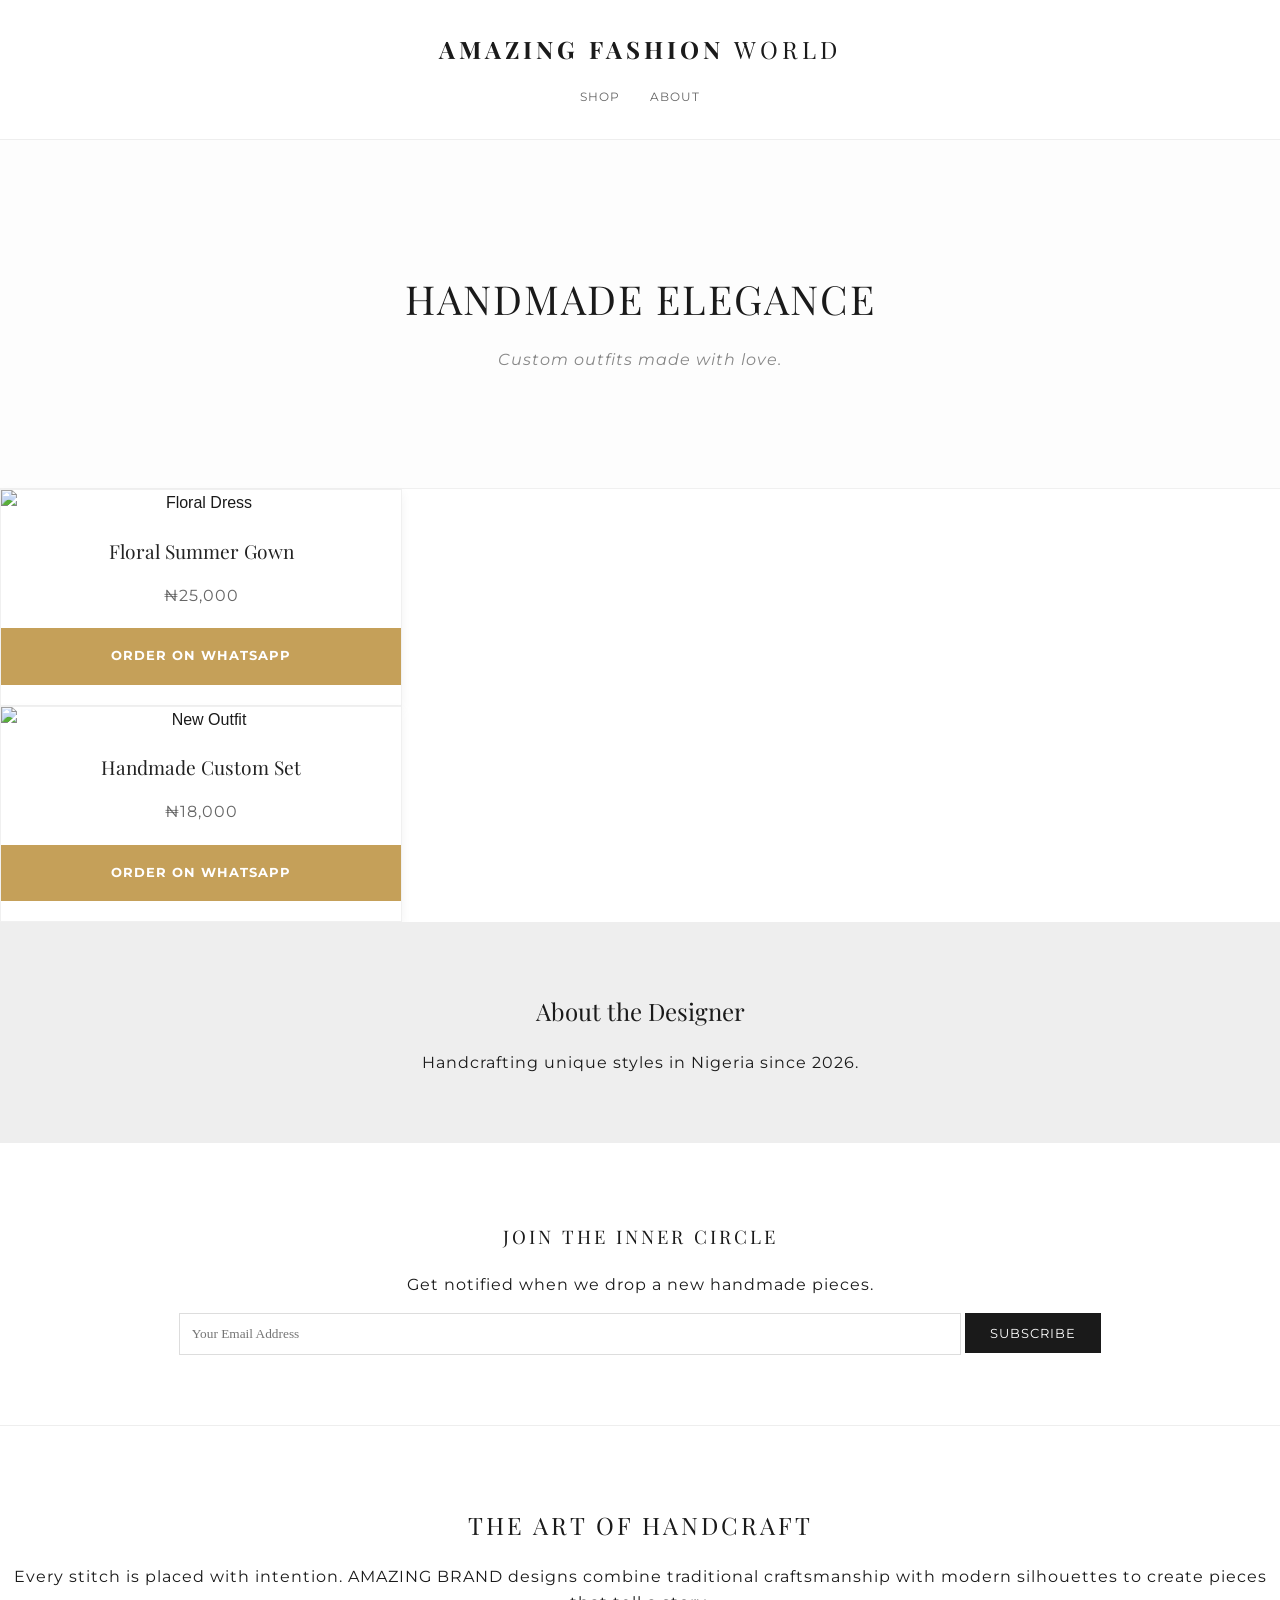
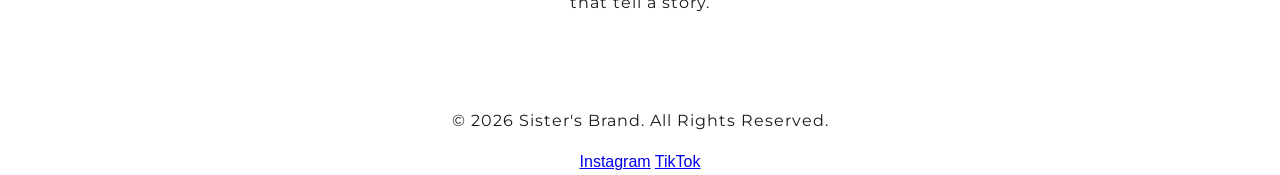
==== index.html @ ae1f91e0 "Add files via upload" ====
<!DOCTYPE html>
<html lang="en">
<head>
    <meta charset="UTF-8">
    <meta name="viewport" content="width=device-width, initial-scale=1.0">
    <title>Handmade Fashion Boutique</title>
    
    <link href="https://fonts.googleapis.com/css2?family=Playfair+Display:ital,wght@0,400;0,700;1,400&family=Montserrat:wght@300;400;600&display=swap" rel="stylesheet">

    <link rel="stylesheet" href="style.css">
</head>
<body>

    <nav>
      <div class="logo">AMAZING FASHION <span style="font-weight:300;">WORLD</span></div>
        <ul>
            <li><a href="#shop">Shop</a></li>
            <li><a href="#about">About</a></li>
        </ul>
    </nav>

    <header class="hero">
        <h1>Handmade Elegance</h1>
        <p>Custom outfits made with love.</p>
    </header>

  <section id="shop" class="products">
    <div class="grid">
        <div class="item">
            <img src="images/outfit1.jpg" alt="Floral Dress">
            <h3>Floral Summer Gown</h3>
            <p>₦25,000</p>
           <a href="https://wa.me/2347048278105?text=Hello!%20I%20am%20interested%20in%20ordering%20the%20Floral%20Summer%20Gown." class="buy-btn">Order on WhatsApp</a>
        </div>

        <div class="item">
            <img src="images/outfit2.jpg" alt="New Outfit">
            <h3>Handmade Custom Set</h3>
            <p>₦18,000</p>
           <a href="https://wa.me/2347048278105?text=Hello!%20I%20am%20interested%20in%20ordering%20the%20Handmade%20Custom%20Set." class="buy-btn">Order on WhatsApp</a>
        </div>
    </div>
</section>
<section id="about" style="padding: 50px 20px; background: #eee;">
    <h2>About the Designer</h2>
    <p>Handcrafting unique styles in Nigeria since 2026.</p>
</section>

<section id="contact" class="newsletter">
    <h3>Join the Inner Circle</h3>
    <p>Get notified when we drop a new handmade pieces.</p>
    <form>
        <input type="email" placeholder="Your Email Address" class="email-input">
        <button type="submit" class="dark-btn">Subscribe</button>
    </form>
</section>

<section id="about" class="about-section">
    <div class="about-content">
        <h2>The Art of Handcraft</h2>
        <p>Every stitch is placed with intention. AMAZING BRAND designs combine traditional craftsmanship with modern silhouettes to create pieces that tell a story.</p>
    </div>
</section>


</body>
</html>

<footer>
    <p>&copy; 2026 Sister's Brand. All Rights Reserved.</p>
    <div class="socials">
        <a href="#">Instagram</a>
        <a href="#">TikTok</a>
    </div>
</footer>
---- style.css ----
:root {
    --main-bg: #ffffff;
    --accent-gold: #C5A059;
    --text-dark: #1a1a1a;
    --border-light: #eeeeee;
    
    /* Font Variables */
    --font-header: 'Playfair Display', serif; /* Elegant & Fashionable */
    --font-body: 'Montserrat', sans-serif;    /* Clean & Modern */
}

body {
    background-color: var(--main-bg);
    color: var(--text-dark);
    font-family: var(--font-body); /* Default font for the whole site */
    margin: 0;
    line-height: 1.6;
}

body {
    background-color: var(--main-bg);
    color: var(--text-dark);
    font-family: 'serif'; /* Serif fonts look more "luxury" for fashion */
    margin: 0;
    -webkit-font-smoothing: antialiased;
}

body {
    margin: 0;
    font-family: sans-serif;
    text-align: center;
}

nav {
    display: flex;
    flex-direction: column;
    align-items: center;
    padding: 30px 0;
    border-bottom: 1px solid var(--border-light);
    letter-spacing: 2px;
}

.logo {
    font-size: 1.5rem;
    font-weight: 300; /* Thin font looks more expensive */
    text-transform: uppercase;
    margin-bottom: 15px;
    color: var(--text-dark);
}

nav ul li a {
    text-decoration: none;
    color: #666; /* Muted grey for links */
    font-size: 0.75rem;
    text-transform: uppercase;
    transition: 0.3s;
}
nav ul {
    list-style: none; /* Removes the dots */
    padding: 0;
    margin: 0;
    display: flex;
    justify-content: center;
    gap: 30px;
}


nav ul li a:hover {
    color: var(--accent-gold); /* Turns gold when you hover/tap */
}


.hero {
    padding: 100px 20px;
    background-color: #fdfdfd; /* A slightly different white than the body */
    border-bottom: 1px solid #f0f0f0;
}


.hero h1 {
    font-size: 2.2rem;
    font-weight: 300;
    margin-bottom: 10px;
    text-transform: uppercase;
    letter-spacing: 5px;
}

.hero p {
    font-style: italic;
    color: #888;
}

./* Better Grid & Product Cards */
.grid {
    display: flex;
    flex-direction: column; /* Stacks items on top of each other for easy mobile scrolling */
    align-items: center;
    padding: 20px;
    gap: 40px; /* Adds a nice gap between the two outfits */
}

.item {
    background: #fff;
    width: 90%; /* Makes the card fill most of the screen width */
    max-width: 400px;
    border: 1px solid #f0f0f0;
    padding-bottom: 20px;
    box-shadow: 0 4px 10px rgba(0,0,0,0.05); /* Adds a subtle shadow to make it pop */
}

.item img {
    width: 100%;
    height: auto;
    display: block;
}

.item h3 {
    font-size: 1.2rem;
    margin: 20px 0 5px;
    color: #222;
}

.item p {
    font-size: 1rem;
    color: #666;
    margin-bottom: 20px;
}

.buy-btn {
    display: block;
    background-color: var(--accent-gold);
    color: white;
    text-align: center;
    padding: 18px;
    text-decoration: none;
    font-size: 0.8rem;
    font-weight: bold;
    text-transform: uppercase;
    letter-spacing: 2px;
    border: none;
    transition: background 0.4s ease;
}

.buy-btn:hover {
    background-color: #b38f4d; /* Slightly darker gold on tap */
}

/* Bottom Sections Styling */
.about-section, .newsletter {
    padding: 60px 10px; /* Adds space above and below the text */
    text-align: center;
    border-top: 1px solid var(--border-light);
}

.newsletter h3, .about-section h2 {
    text-transform: uppercase;
    letter-spacing: 3px;
    font-weight: 300;
    margin-bottom: 20px;
}

.email-input {
    padding: 12px;
    border: 1px solid #ddd;
    width: 60%;
    margin-bottom: 10px;
    font-family: serif;
}

.dark-btn {
    background: #1a1a1a;
    color: white;
    padding: 12px 25px;
    border: none;
    text-transform: uppercase;
    letter-spacing: 1px;
}

/* Apply the elegant font to Brand Name and Main Titles */
.logo, h1, h2, h3 {
    font-family: var(--font-header);
    font-weight: 400;
}

.logo {
    letter-spacing: 4px;
    font-weight: 700;
}

.hero h1 {
    font-size: 2.5rem;
    letter-spacing: 2px;
}

/* Keep the buttons and links clean with the Sans-Serif font */
nav ul li a, .buy-btn, .dark-btn, p {
    font-family: var(--font-body);
    letter-spacing: 1px;
}
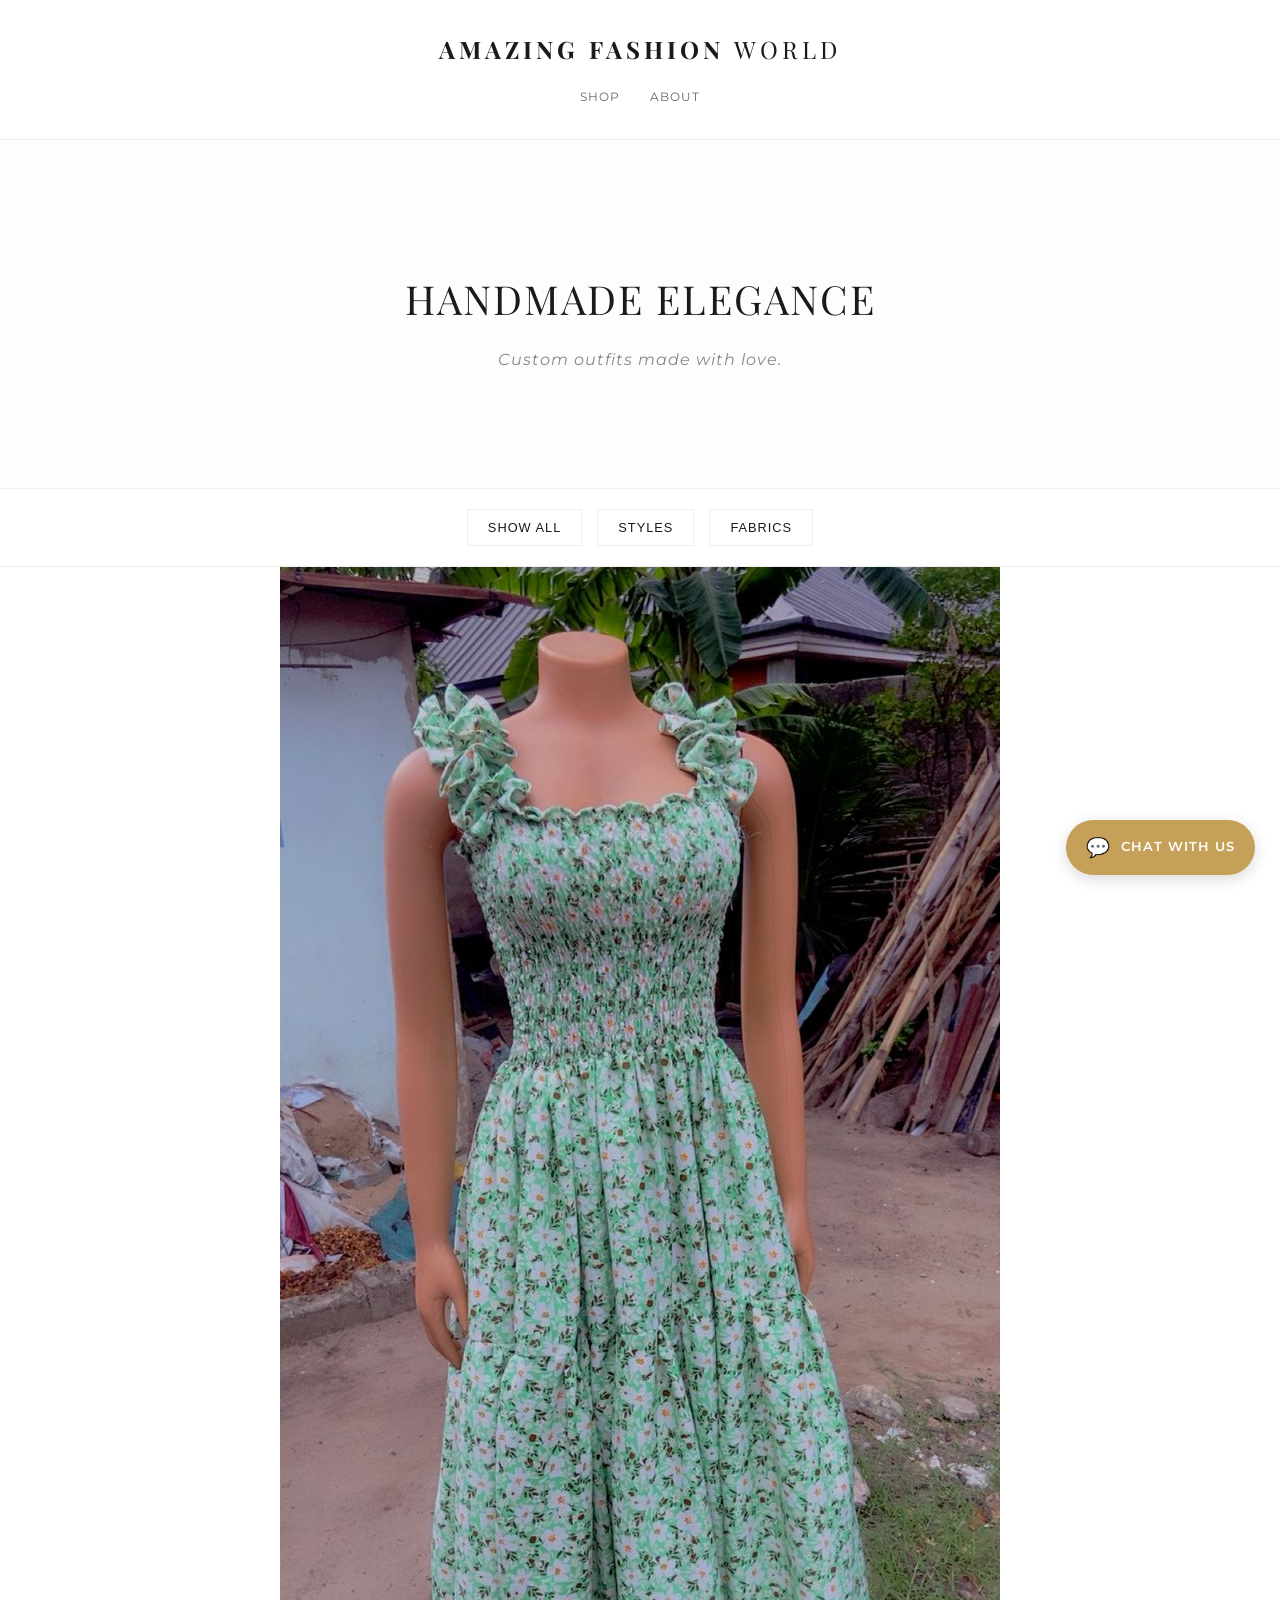
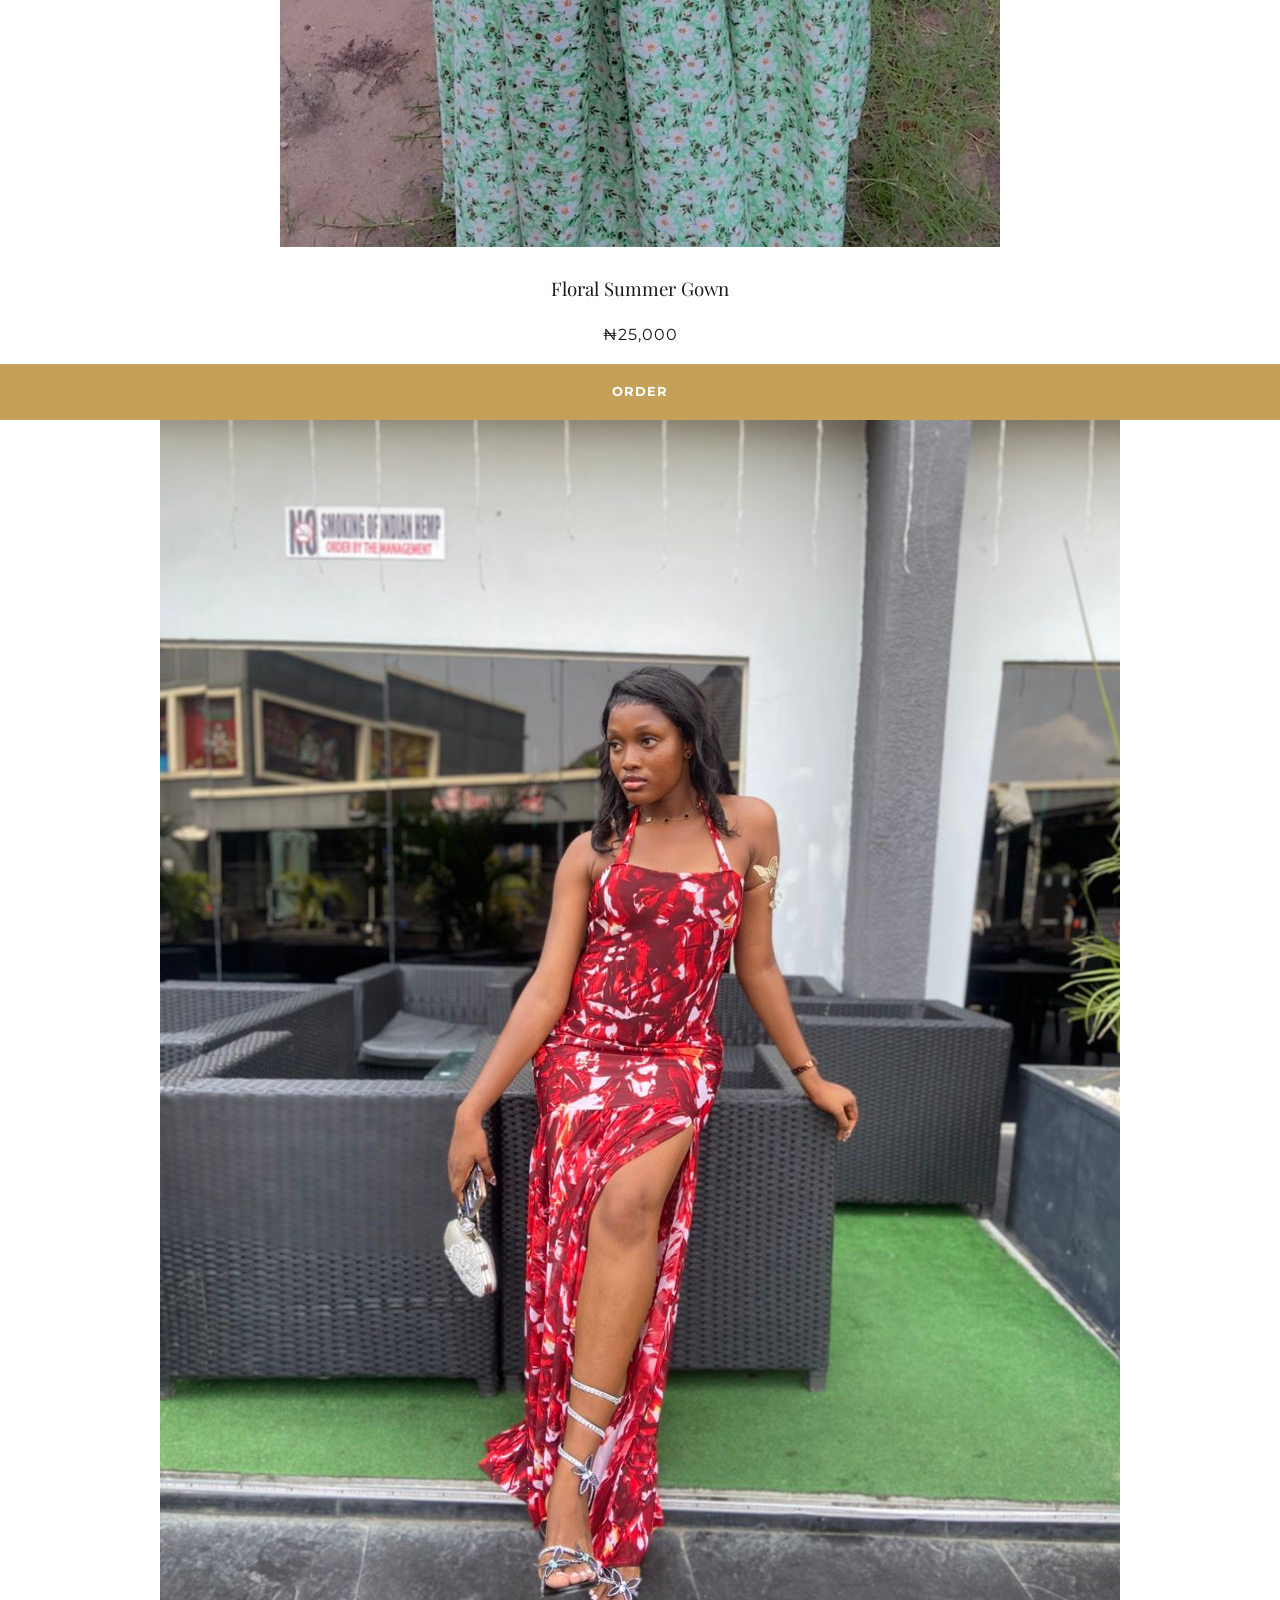
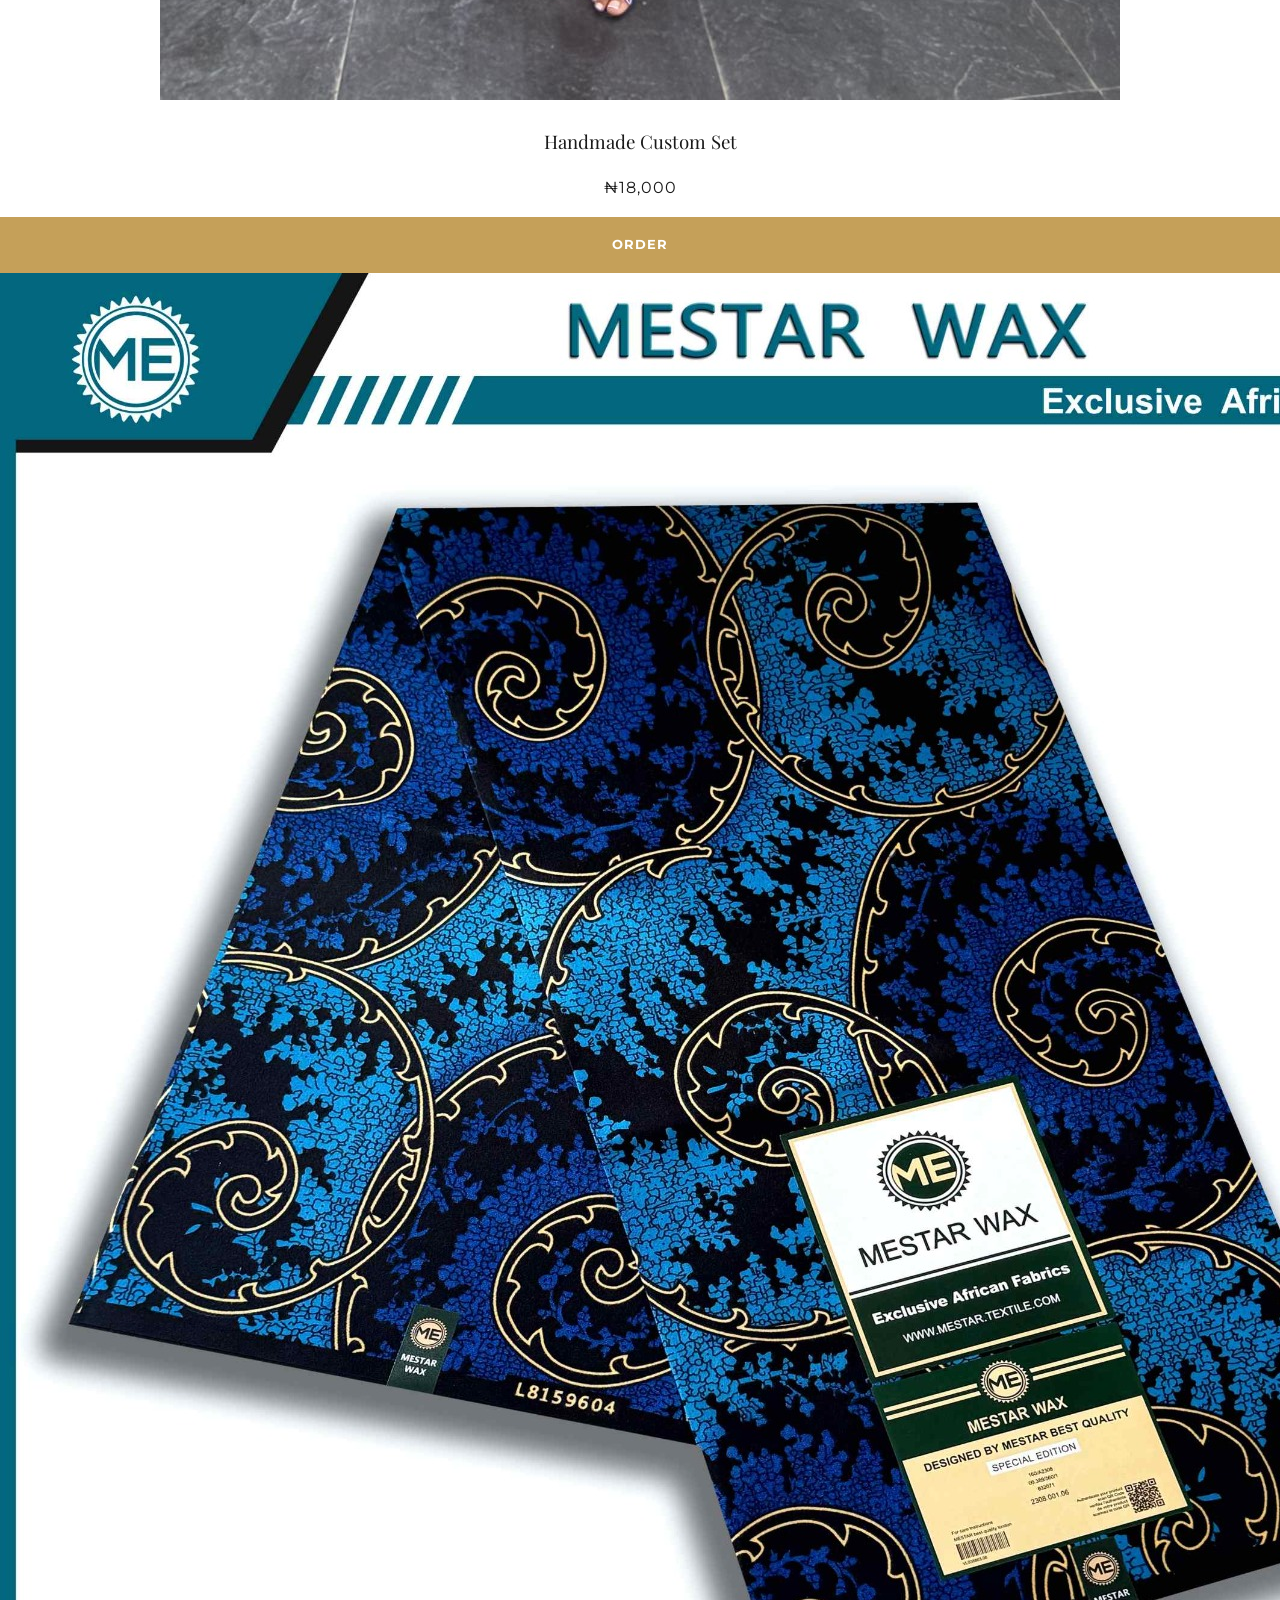
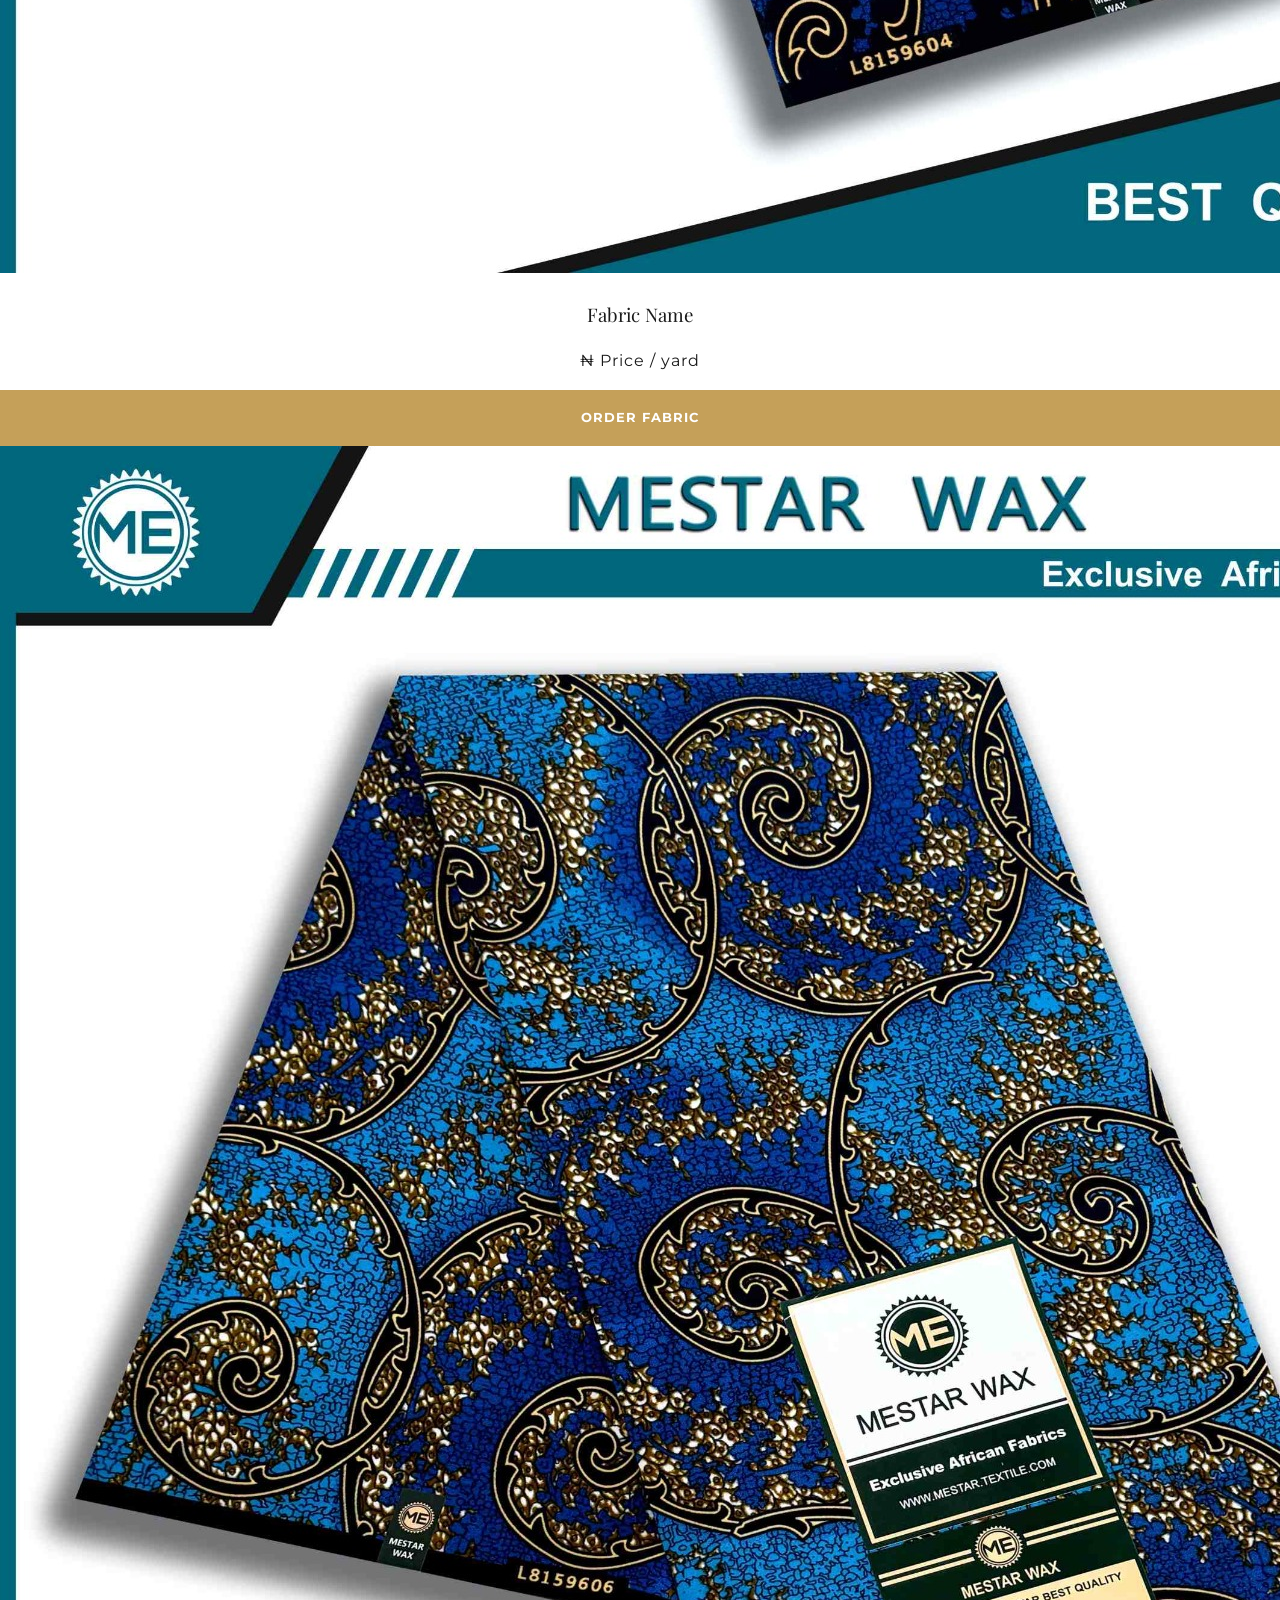
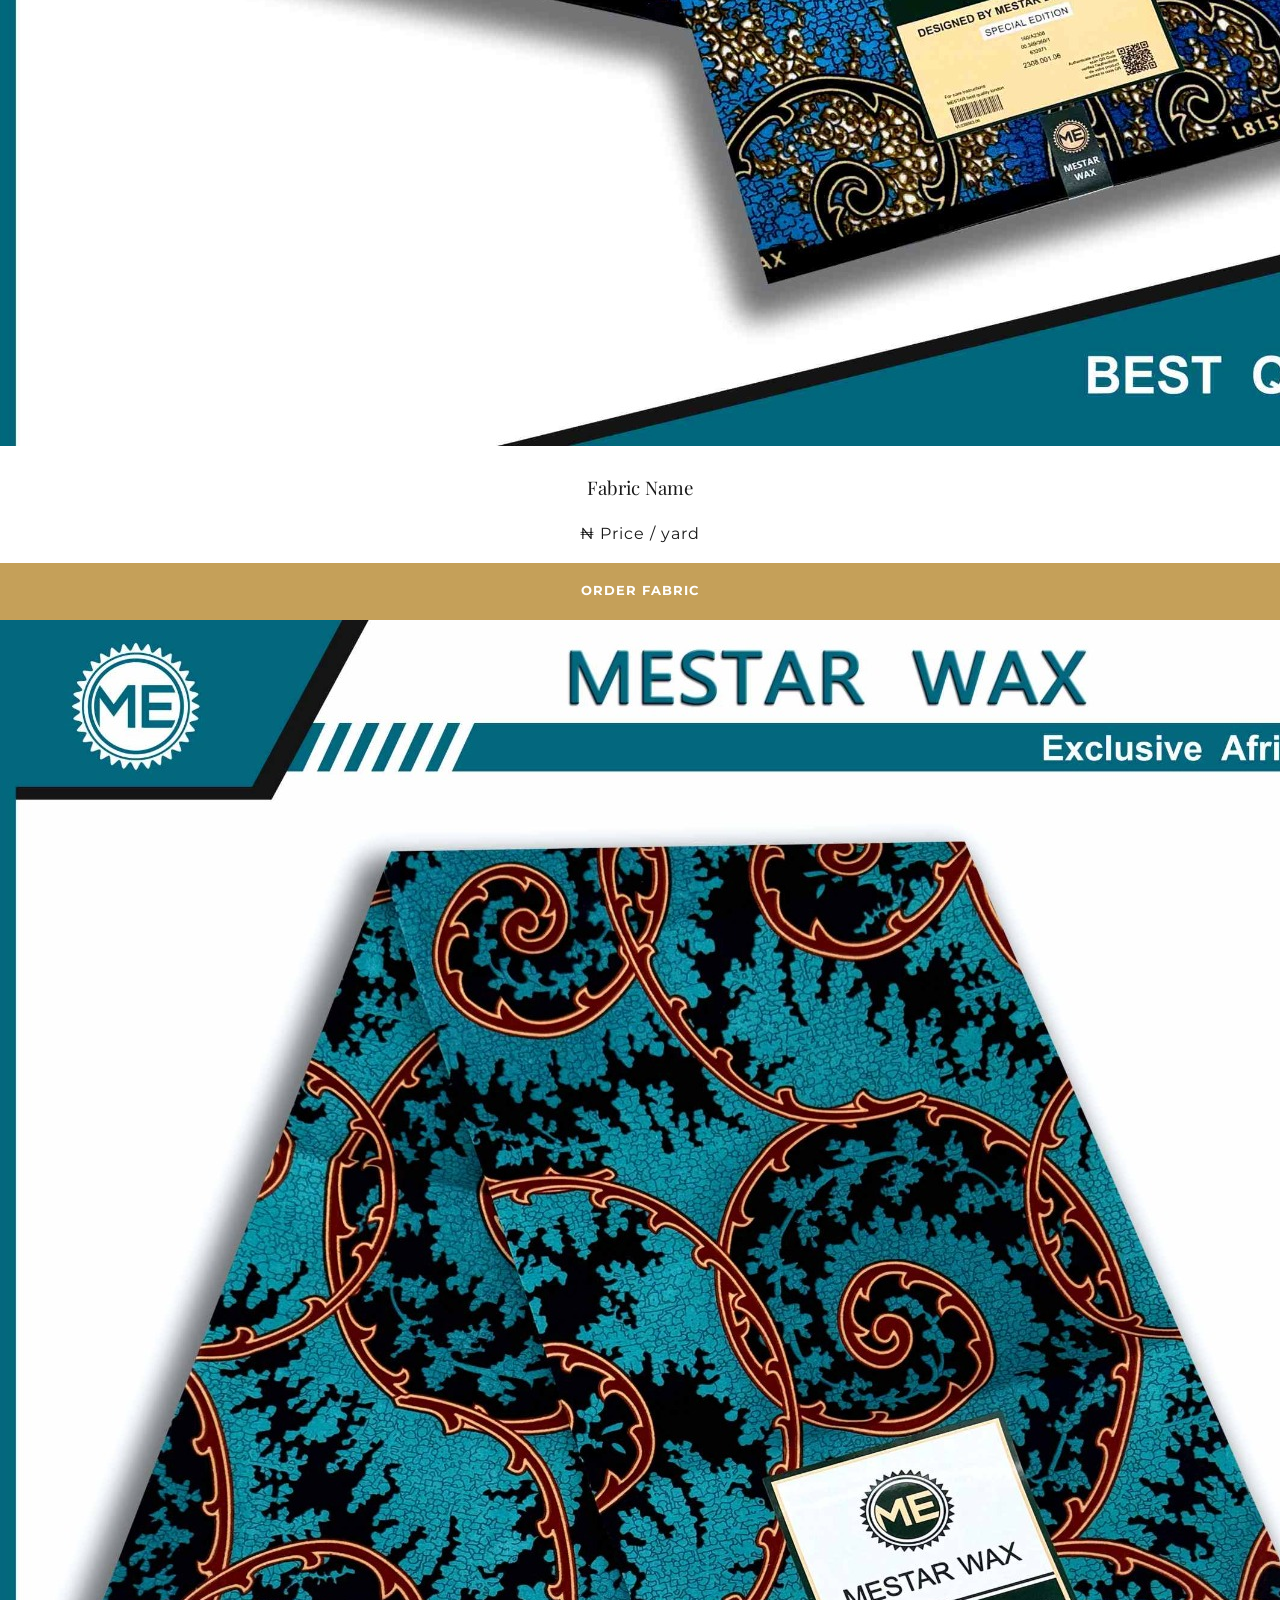
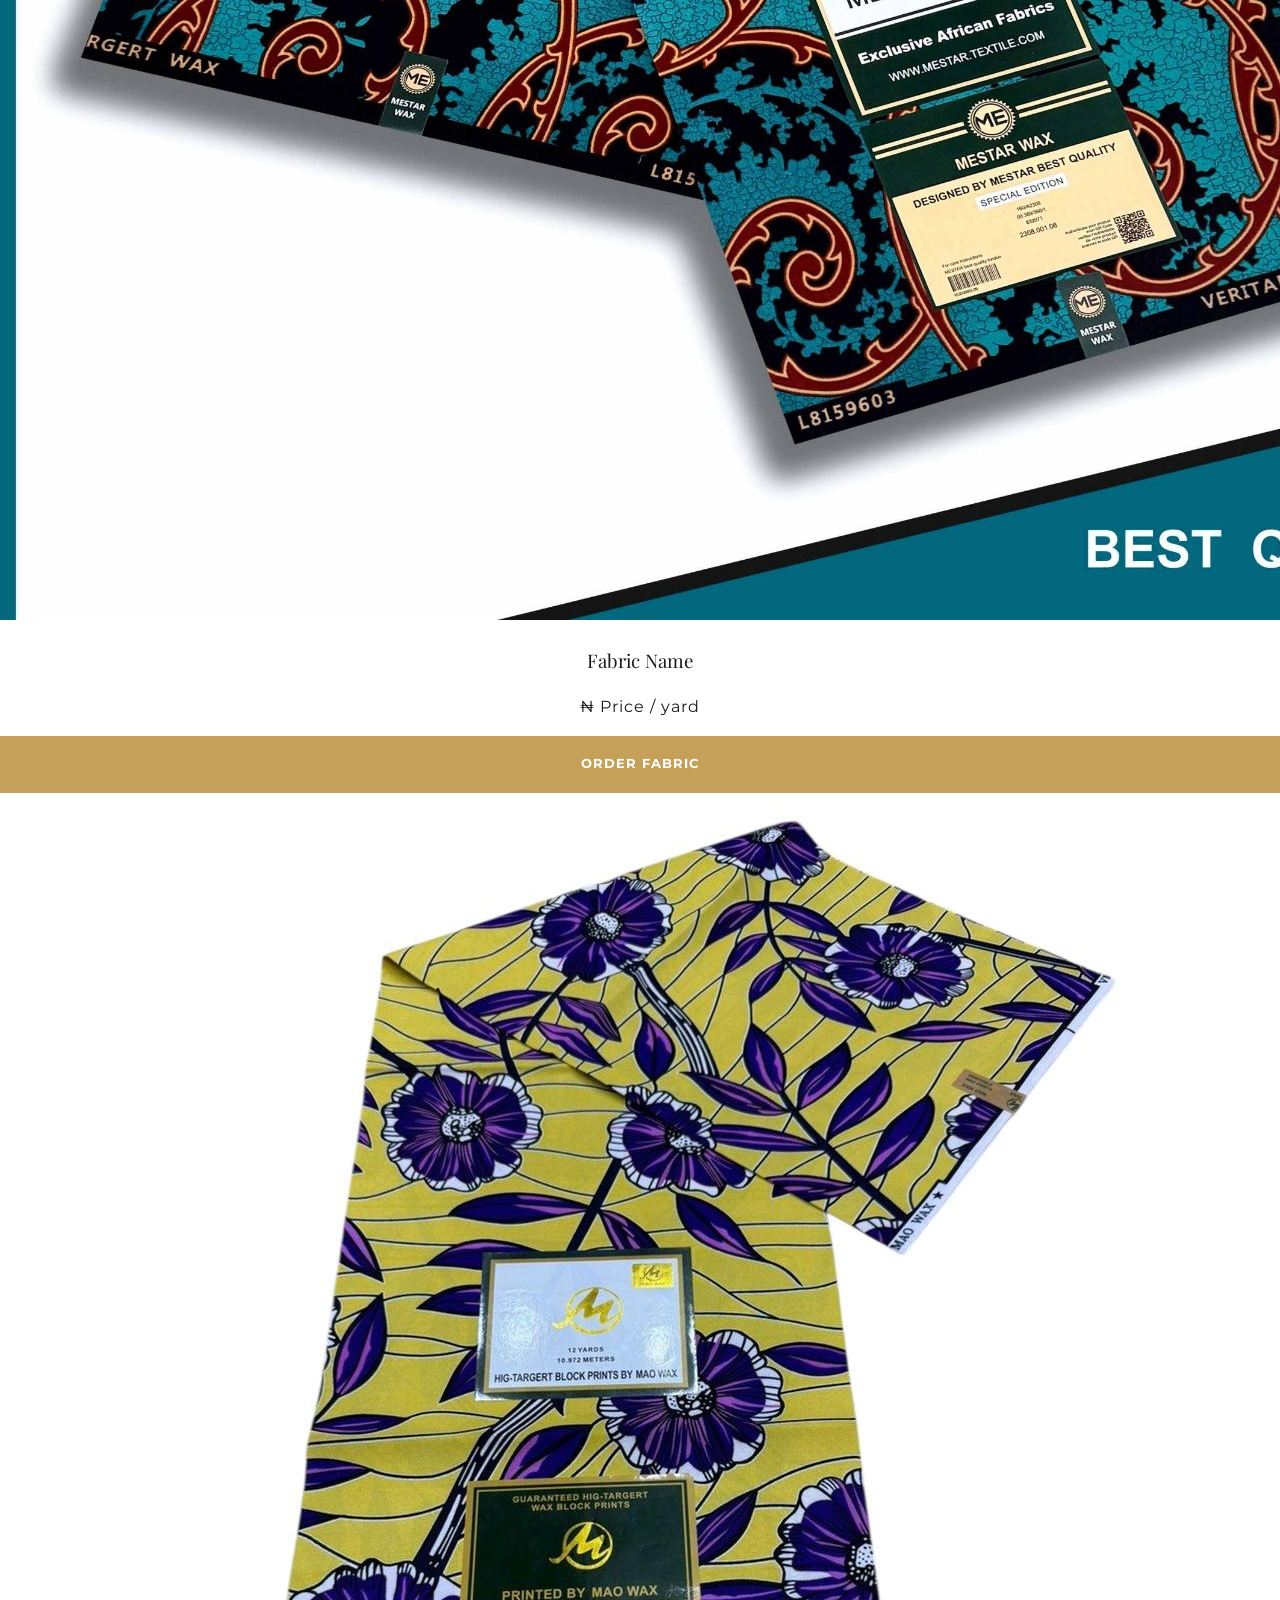
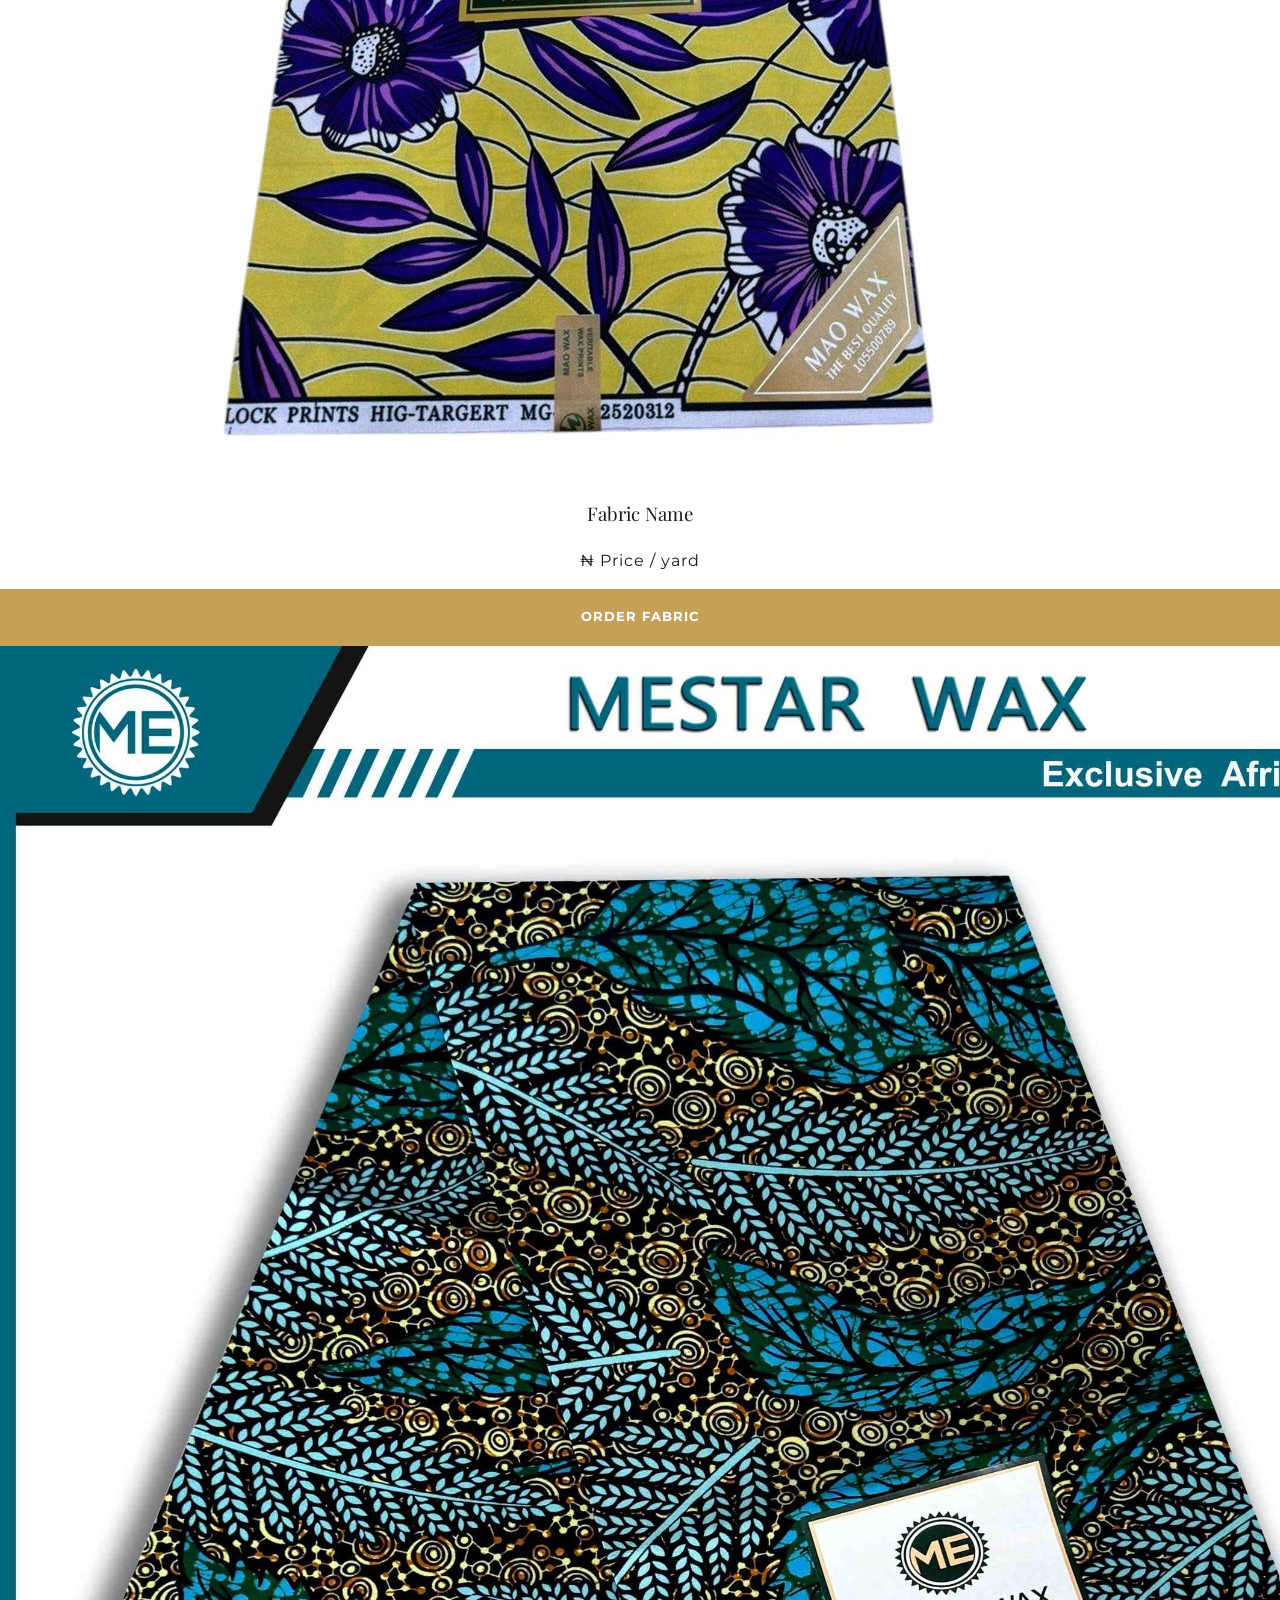
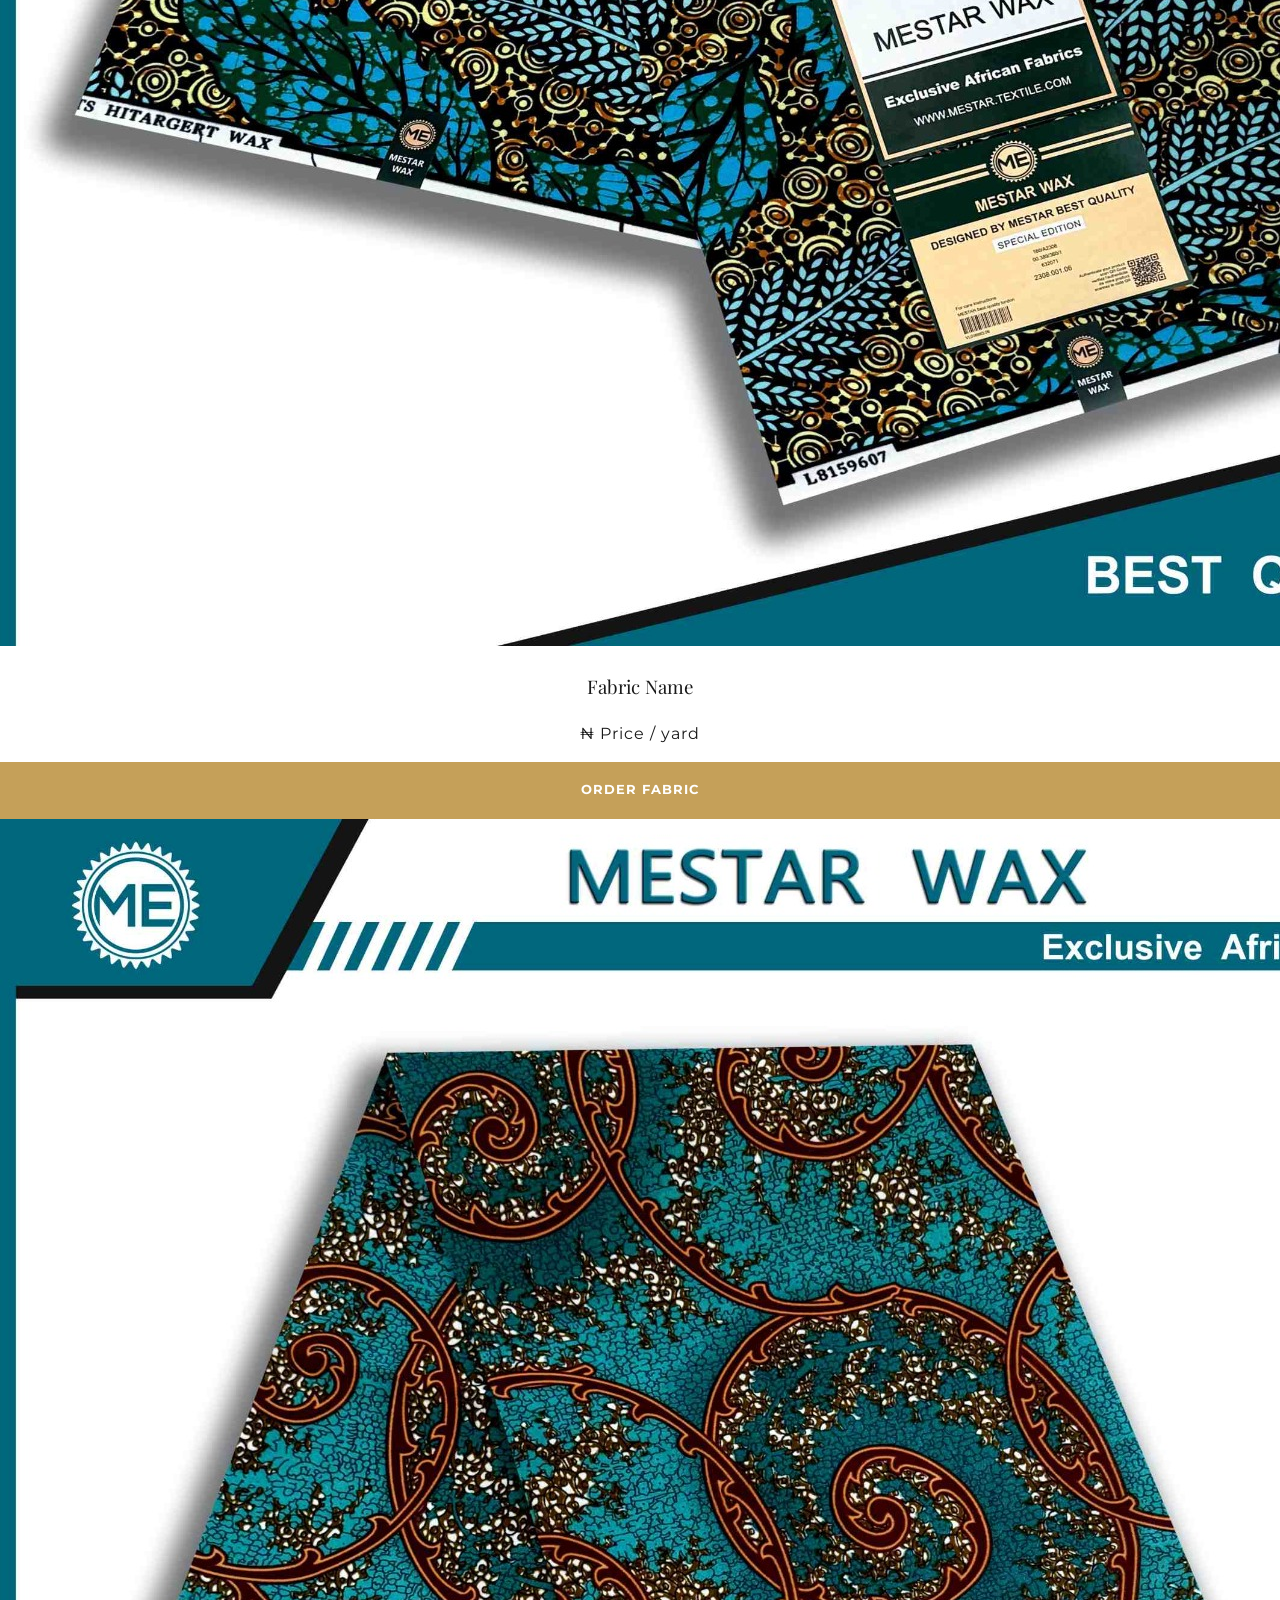
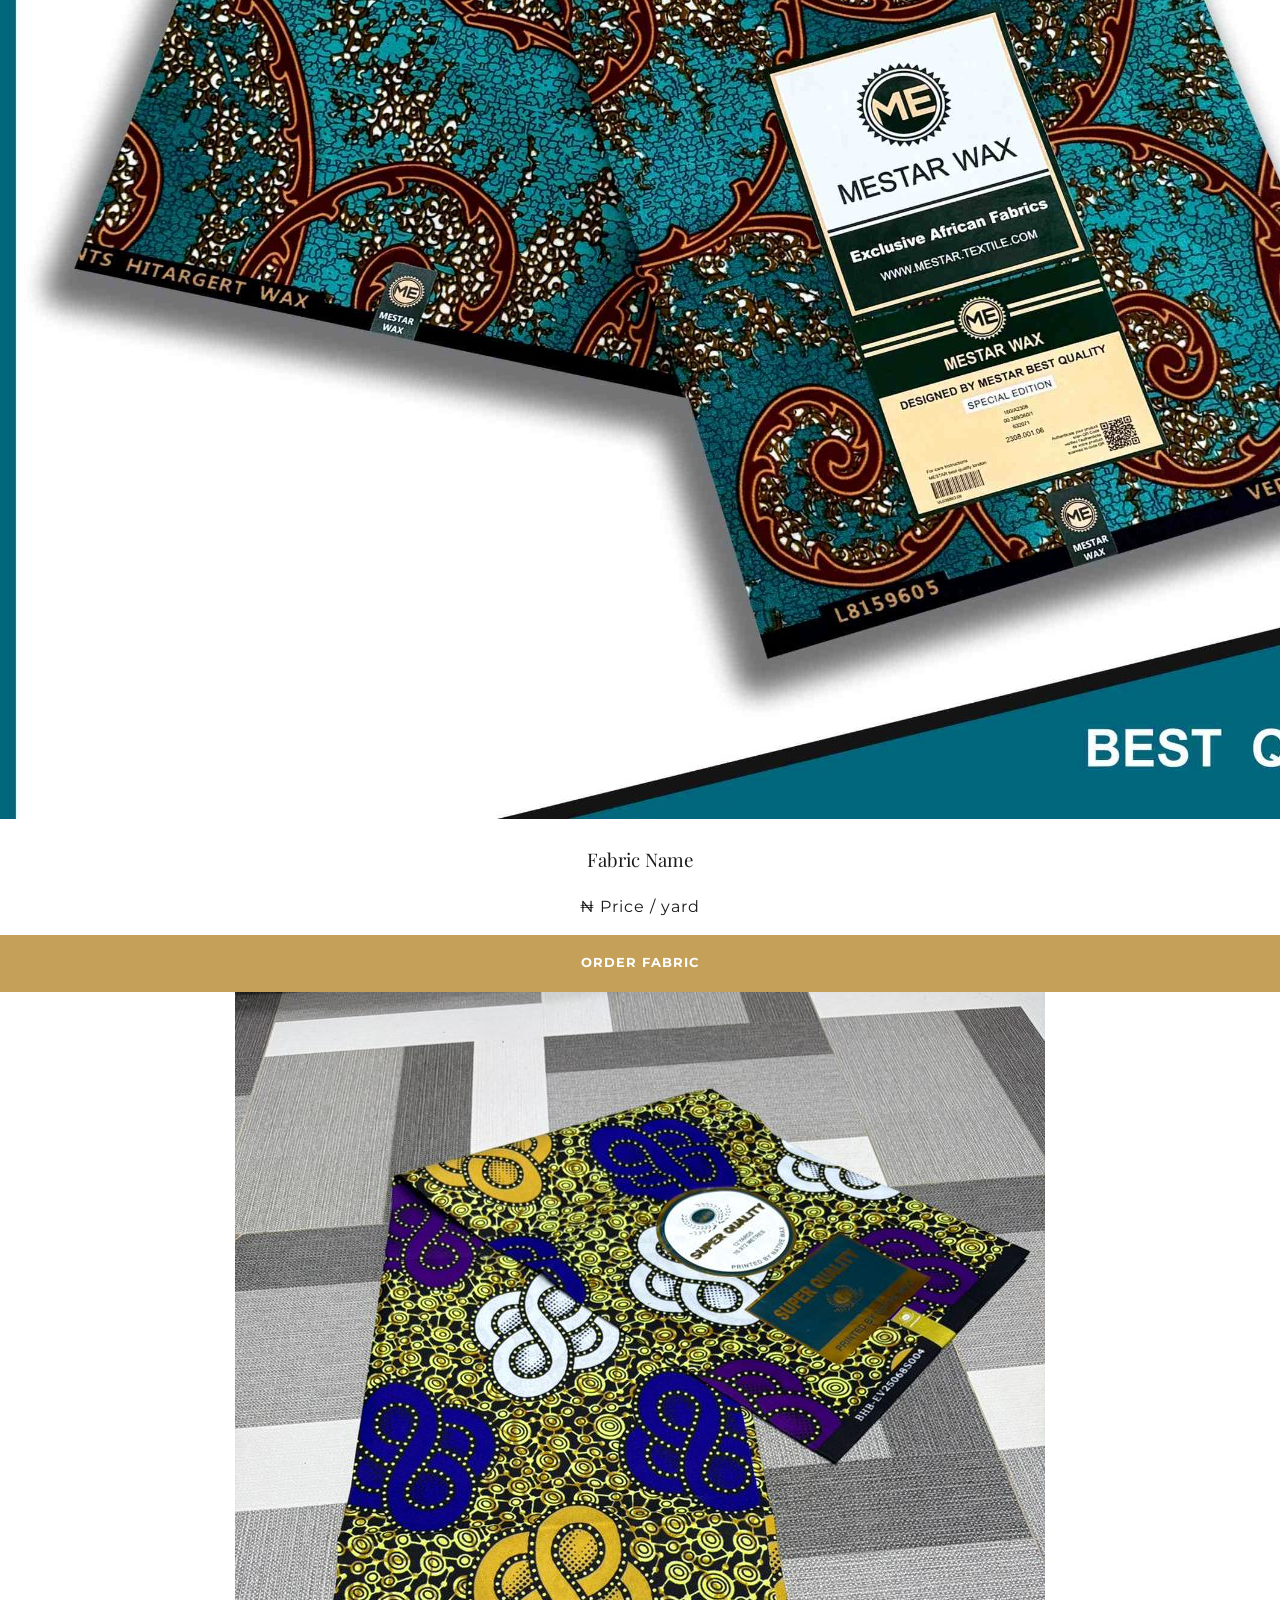
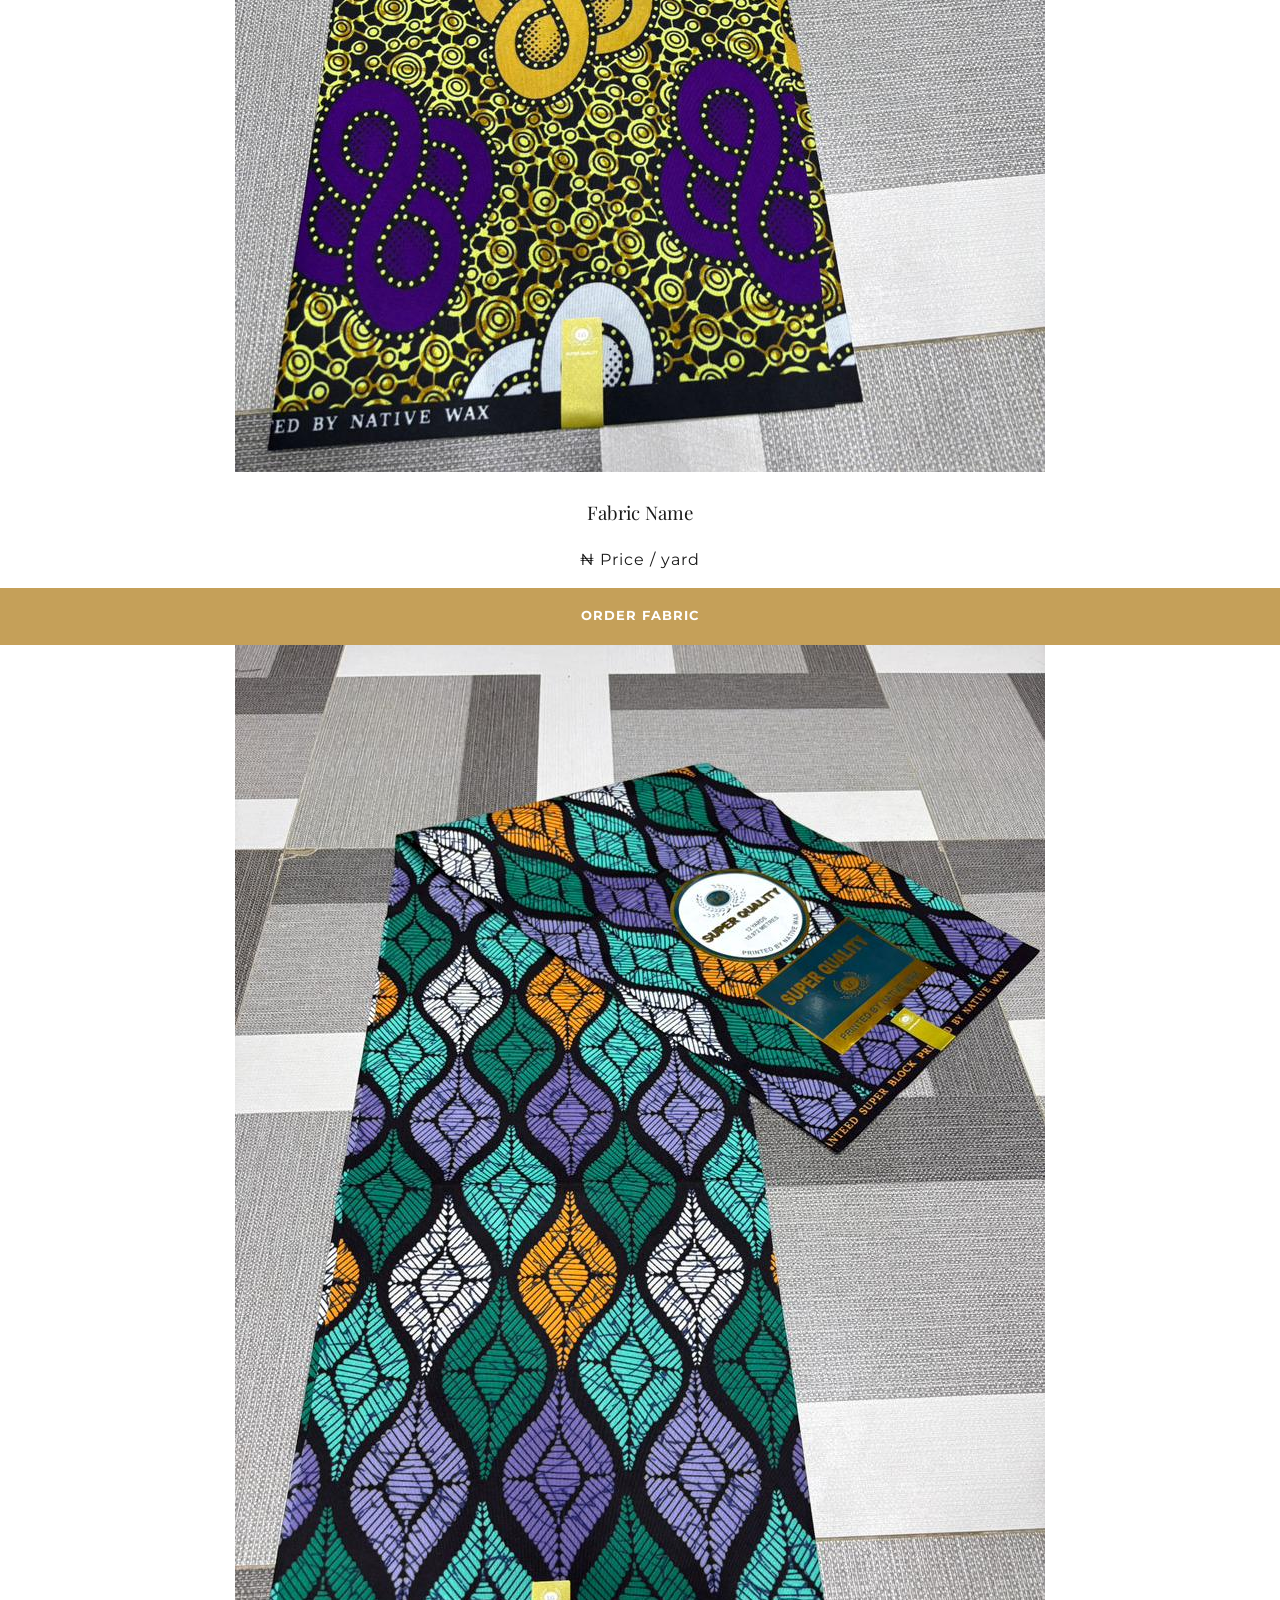
==== commit 3058fb54: "Add files via upload" ====
--- a/index.html
+++ b/index.html
@@ -24,22 +24,116 @@
         <p>Custom outfits made with love.</p>
     </header>
 
-  <section id="shop" class="products">
-    <div class="grid">
-        <div class="item">
-            <img src="images/outfit1.jpg" alt="Floral Dress">
-            <h3>Floral Summer Gown</h3>
-            <p>₦25,000</p>
-           <a href="https://wa.me/2347048278105?text=Hello!%20I%20am%20interested%20in%20ordering%20the%20Floral%20Summer%20Gown." class="buy-btn">Order on WhatsApp</a>
+<div class="category-filter">
+    <button class="filter-btn active" onclick="filterSelection('all')">Show All</button>
+    <button class="filter-btn" onclick="filterSelection('styles')">Styles</button>
+    <button class="filter-btn" onclick="filterSelection('fabrics')">Fabrics</button>
+</div>
+
+<div class="grid">
+    <div class="product-card filter-item styles">
+        <img src="images/outfit1.jpg" alt="Gown">
+        <h3>Floral Summer Gown</h3>
+        <p>₦25,000</p>
+        <a href="https://wa.me/2347048278105?text=I%20want%20the%20Gown" class="buy-btn">Order</a>
+    </div>
+
+    <div class="product-card filter-item styles">
+        <img src="images/outfit2.jpg" alt="Set">
+        <h3>Handmade Custom Set</h3>
+        <p>₦18,000</p>
+        <a href="https://wa.me/2347048278105?text=I%20want%20the%20Set" class="buy-btn">Order</a>
+    </div>
+<div class="product-card filter-item fabrics">
+    <img src="images/fabric1.jpg" alt="Fabric Name">
+    <h3>Fabric Name</h3>
+    <p>₦ Price / yard</p>
+    <a href="https://wa.me/2347048278105?text=I'm%20interested%20in%20fabric%201" class="buy-btn">Order Fabric</a>
+</div>
+<div class="product-card filter-item fabrics">
+    <img src="images/fabric2.jpg" alt="Fabric Name">
+    <h3>Fabric Name</h3>
+    <p>₦ Price / yard</p>
+    <a href="https://wa.me/2347048278105?text=I'm%20interested%20in%20fabric%201" class="buy-btn">Order Fabric</a>
+</div>
+<div class="product-card filter-item fabrics">
+    <img src="images/fabric3.jpg" alt="Fabric Name">
+    <h3>Fabric Name</h3>
+    <p>₦ Price / yard</p>
+    <a href="https://wa.me/2347048278105?text=I'm%20interested%20in%20fabric%201" class="buy-btn">Order Fabric</a>
+</div>
+<div class="product-card filter-item fabrics">
+    <img src="images/fabric4.jpg" alt="Fabric Name">
+    <h3>Fabric Name</h3>
+    <p>₦ Price / yard</p>
+    <a href="https://wa.me/2347048278105?text=I'm%20interested%20in%20fabric%201" class="buy-btn">Order Fabric</a>
+</div>
+<div class="product-card filter-item fabrics">
+    <img src="images/fabric5.jpg" alt="Fabric Name">
+    <h3>Fabric Name</h3>
+    <p>₦ Price / yard</p>
+    <a href="https://wa.me/2347048278105?text=I'm%20interested%20in%20fabric%201" class="buy-btn">Order Fabric</a>
+</div>
+<div class="product-card filter-item fabrics">
+    <img src="images/fabric6.jpg" alt="Fabric Name">
+    <h3>Fabric Name</h3>
+    <p>₦ Price / yard</p>
+    <a href="https://wa.me/2347048278105?text=I'm%20interested%20in%20fabric%201" class="buy-btn">Order Fabric</a>
+</div>
+<div class="product-card filter-item fabrics">
+    <img src="images/fabric7.jpg" alt="Fabric Name">
+    <h3>Fabric Name</h3>
+    <p>₦ Price / yard</p>
+    <a href="https://wa.me/2347048278105?text=I'm%20interested%20in%20fabric%201" class="buy-btn">Order Fabric</a>
+</div>
+<div class="product-card filter-item fabrics">
+    <img src="images/fabric8.jpg" alt="Fabric Name">
+    <h3>Fabric Name</h3>
+    <p>₦ Price / yard</p>
+    <a href="https://wa.me/2347048278105?text=I'm%20interested%20in%20fabric%201" class="buy-btn">Order Fabric</a>
+</div>
+<div class="product-card filter-item fabrics">
+    <img src="images/fabric9.jpg" alt="Fabric Name">
+    <h3>Fabric Name</h3>
+    <p>₦ Price / yard</p>
+    <a href="https://wa.me/2347048278105?text=I'm%20interested%20in%20fabric%201" class="buy-btn">Order Fabric</a>
+</div>
+<div class="product-card filter-item fabrics">
+    <img src="images/fabric10.jpg" alt="Fabric Name">
+    <h3>Fabric Name</h3>
+    <p>₦ Price / yard</p>
+    <a href="https://wa.me/2347048278105?text=I'm%20interested%20in%20fabric%201" class="buy-btn">Order Fabric</a>
+</div>
+<div class="product-card filter-item fabrics">
+    <img src="images/fabric11.jpg" alt="Fabric Name">
+    <h3>Fabric Name</h3>
+    <p>₦ Price / yard</p>
+    <a href="https://wa.me/2347048278105?text=I'm%20interested%20in%20fabric%201" class="buy-btn">Order Fabric</a>
+</div>
+<div class="product-card filter-item fabrics">
+    <img src="images/fabric12.jpg" alt="Fabric Name">
+    <h3>Fabric Name</h3>
+    <p>₦ Price / yard</p>
+    <a href="https://wa.me/2347048278105?text=I'm%20interested%20in%20fabric%201" class="buy-btn">Order Fabric</a>
+</div>
+<div class="product-card filter-item fabrics">
+    <img src="images/fabric13.jpg" alt="Fabric Name">
+    <h3>Fabric Name</h3>
+    <p>₦ Price / yard</p>
+    <a href="https://wa.me/2347048278105?text=I'm%20interested%20in%20fabric%201" class="buy-btn">Order Fabric</a>
+</div>
+
+
+<div class="brand-seal-container">
+    <div class="brand-seal">
+        <div class="seal-inner">
+            <span class="seal-top">Authentic</span>
+            <span class="seal-middle">HANDMADE</span>
+            <span class="seal-bottom">In Nigeria</span>
         </div>
-
-        <div class="item">
-            <img src="images/outfit2.jpg" alt="New Outfit">
-            <h3>Handmade Custom Set</h3>
-            <p>₦18,000</p>
-           <a href="https://wa.me/2347048278105?text=Hello!%20I%20am%20interested%20in%20ordering%20the%20Handmade%20Custom%20Set." class="buy-btn">Order on WhatsApp</a>
-        </div>
-    </div>
+    </div>
+</div>
+
 </section>
 <section id="about" style="padding: 50px 20px; background: #eee;">
     <h2>About the Designer</h2>
@@ -61,7 +155,38 @@
         <p>Every stitch is placed with intention. AMAZING BRAND designs combine traditional craftsmanship with modern silhouettes to create pieces that tell a story.</p>
     </div>
 </section>
-
+<script>
+function filterSelection(c) {
+  var x, i;
+  x = document.getElementsByClassName("filter-item");
+  if (c == "all") c = "";
+  
+  // Add the "hide" class to the elements that are not selected
+  for (i = 0; i < x.length; i++) {
+    // First, show everything
+    x[i].classList.remove("hide");
+    
+    // If the category doesn't match and isn't "all", hide it
+    if (x[i].className.indexOf(c) <= -1) {
+      x[i].classList.add("hide");
+    }
+  }
+
+  // Update the Active button look
+  var btns = document.getElementsByClassName("filter-btn");
+  for (var i = 0; i < btns.length; i++) {
+    btns[i].addEventListener("click", function() {
+      var current = document.getElementsByClassName("active");
+      current[0].className = current[0].className.replace(" active", "");
+      this.className += " active";
+    });
+  }
+}
+</script>
+<a href="https://wa.me/2347048278105?text=Hello!%20I'm%20visiting%20your%20website%20and%20had%20a%20question." class="whatsapp-float" target="_blank">
+    <span class="wa-icon">💬</span>
+    <span class="wa-text">Chat with us</span>
+</a>
 
 </body>
 </html>
--- a/style.css
+++ b/style.css
@@ -90,13 +90,17 @@
     color: #888;
 }
 
-./* Better Grid & Product Cards */
-.grid {
-    display: flex;
-    flex-direction: column; /* Stacks items on top of each other for easy mobile scrolling */
-    align-items: center;
-    padding: 20px;
-    gap: 40px; /* Adds a nice gap between the two outfits */
+..grid {
+    display: grid;
+    grid-template-columns: repeat(2, 1fr); /* 2 columns on mobile */
+    gap: 15px;
+    padding: 15px;
+}
+
+@media (min-width: 768px) {
+    .grid {
+        grid-template-columns: repeat(3, 1fr); /* 3 columns on tablets/laptops */
+    }
 }
 
 .item {
@@ -197,3 +201,178 @@
     font-family: var(--font-body);
     letter-spacing: 1px;
 }
+
+.section-title {
+    text-align: center;
+    font-family: var(--font-header);
+    text-transform: uppercase;
+    letter-spacing: 3px;
+    margin: 40px 0 20px;
+    font-size: 1.5rem;
+}
+
+.divider {
+    border: 0;
+    height: 1px;
+    background: var(--border-light);
+    width: 60%;
+    margin: 40px auto;
+}
+
+.image-placeholder {
+    width: 100%;
+    aspect-ratio: 3/4;
+    background: #f9f9f9;
+    display: flex;
+    align-items: center;
+    justify-content: center;
+    color: #ccc;
+    font-family: var(--font-body);
+    text-transform: uppercase;
+    letter-spacing: 2px;
+}
+
+/* Category Filter Menu */
+.category-filter {
+    display: flex;
+    justify-content: center;
+    gap: 15px;
+    padding: 20px;
+    position: sticky;
+    top: 0;
+    background: white;
+    z-index: 10;
+    border-bottom: 1px solid var(--border-light);
+}
+
+.filter-btn {
+    text-decoration: none;
+    color: var(--text-dark);
+    border: 1px solid var(--border-light);
+    padding: 10px 20px;
+    font-size: 0.8rem;
+    text-transform: uppercase;
+    letter-spacing: 1px;
+    transition: 0.3s;
+}
+
+.filter-btn:hover {
+    background: var(--accent-gold);
+    color: white;
+}
+/* This class hides items that don't match the filter */
+.filter-item {
+    display: block;
+}
+
+.hide {
+    display: none !important;
+}
+
+/* Make sure the buttons look like buttons, not links */
+.filter-btn {
+    cursor: pointer;
+    outline: none;
+    background: white;
+}
+/* Floating WhatsApp Button */
+.whatsapp-float {
+    position: fixed;
+    bottom: 25px;
+    right: 25px;
+    background-color: var(--accent-gold); /* Using your gold color */
+    color: white;
+    padding: 12px 20px;
+    border-radius: 50px; /* Rounded pill shape */
+    text-decoration: none;
+    display: flex;
+    align-items: center;
+    gap: 10px;
+    box-shadow: 0 4px 15px rgba(0,0,0,0.15); /* Soft shadow for depth */
+    z-index: 1000;
+    font-family: var(--font-body);
+    font-size: 0.8rem;
+    font-weight: 600;
+    text-transform: uppercase;
+    letter-spacing: 1px;
+    transition: transform 0.3s ease;
+}
+
+.whatsapp-float:active {
+    transform: scale(0.95); /* Slight shrink when tapped */
+}
+
+.wa-icon {
+    font-size: 1.2rem;
+}
+
+/* On very small screens, we can hide the text and just show the bubble */
+@media (max-width: 400px) {
+    .wa-text {
+        display: none;
+    }
+    .whatsapp-float {
+        padding: 12px;
+        border-radius: 50%;
+        bottom: 20px;
+        right: 20px;
+    }
+}
+.brand-seal-container {
+    display: flex;
+    justify-content: center;
+    align-items: center;
+    padding: 60px 0;
+    background-color: #fafafa; /* Very light grey to make the white badge pop */
+}
+
+.brand-seal {
+    width: 150px;
+    height: 150px;
+    border: 1px solid var(--accent-gold);
+    border-radius: 50%;
+    display: flex;
+    justify-content: center;
+    align-items: center;
+    padding: 5px;
+    position: relative;
+}
+
+.seal-inner {
+    width: 100%;
+    height: 100%;
+    border: 2px solid var(--accent-gold);
+    border-radius: 50%;
+    display: flex;
+    flex-direction: column;
+    justify-content: center;
+    align-items: center;
+    text-align: center;
+    background: white;
+}
+
+.seal-top {
+    font-family: var(--font-body);
+    font-size: 0.6rem;
+    text-transform: uppercase;
+    letter-spacing: 2px;
+    color: #888;
+}
+
+.seal-middle {
+    font-family: var(--font-header);
+    font-size: 1.1rem;
+    font-weight: 700;
+    color: var(--text-dark);
+    margin: 5px 0;
+    letter-spacing: 1px;
+}
+
+.seal-bottom {
+    font-family: var(--font-body);
+    font-size: 0.65rem;
+    text-transform: uppercase;
+    letter-spacing: 3px;
+    color: var(--accent-gold);
+    font-weight: 600;
+}
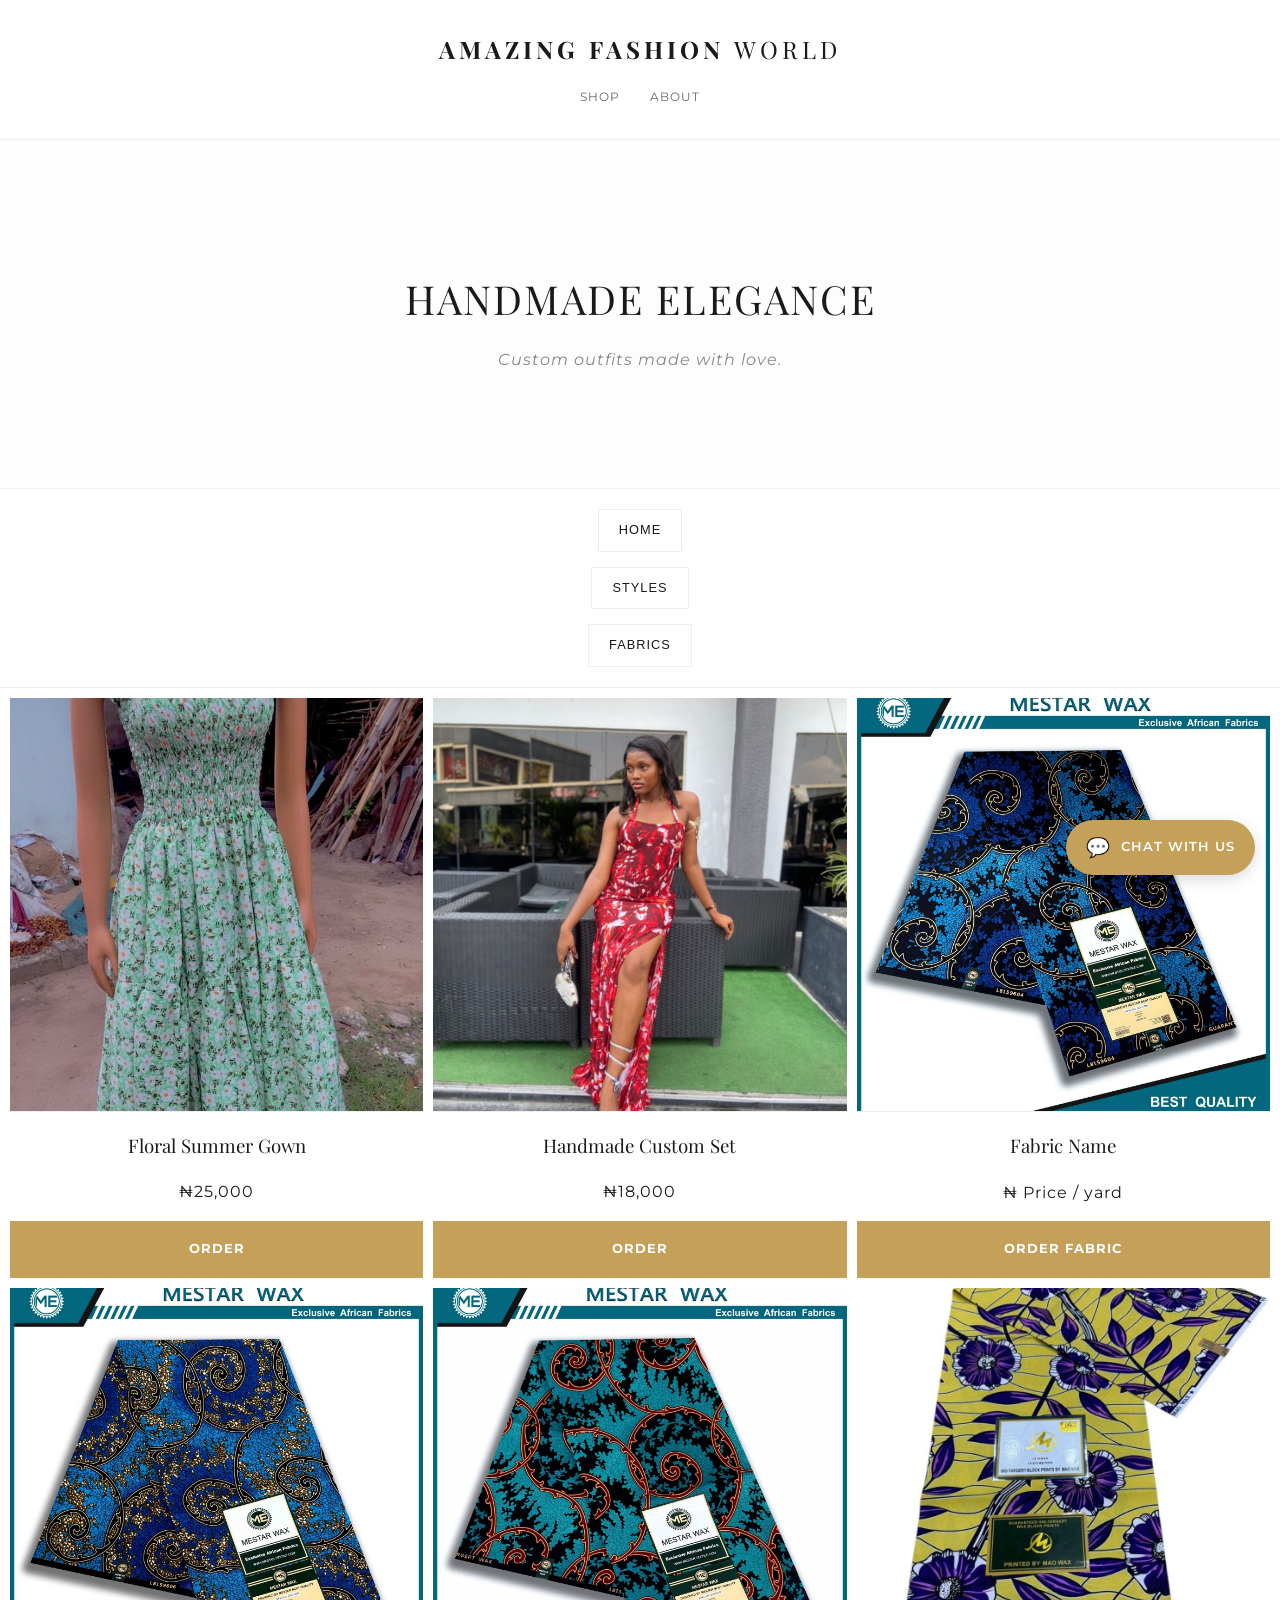
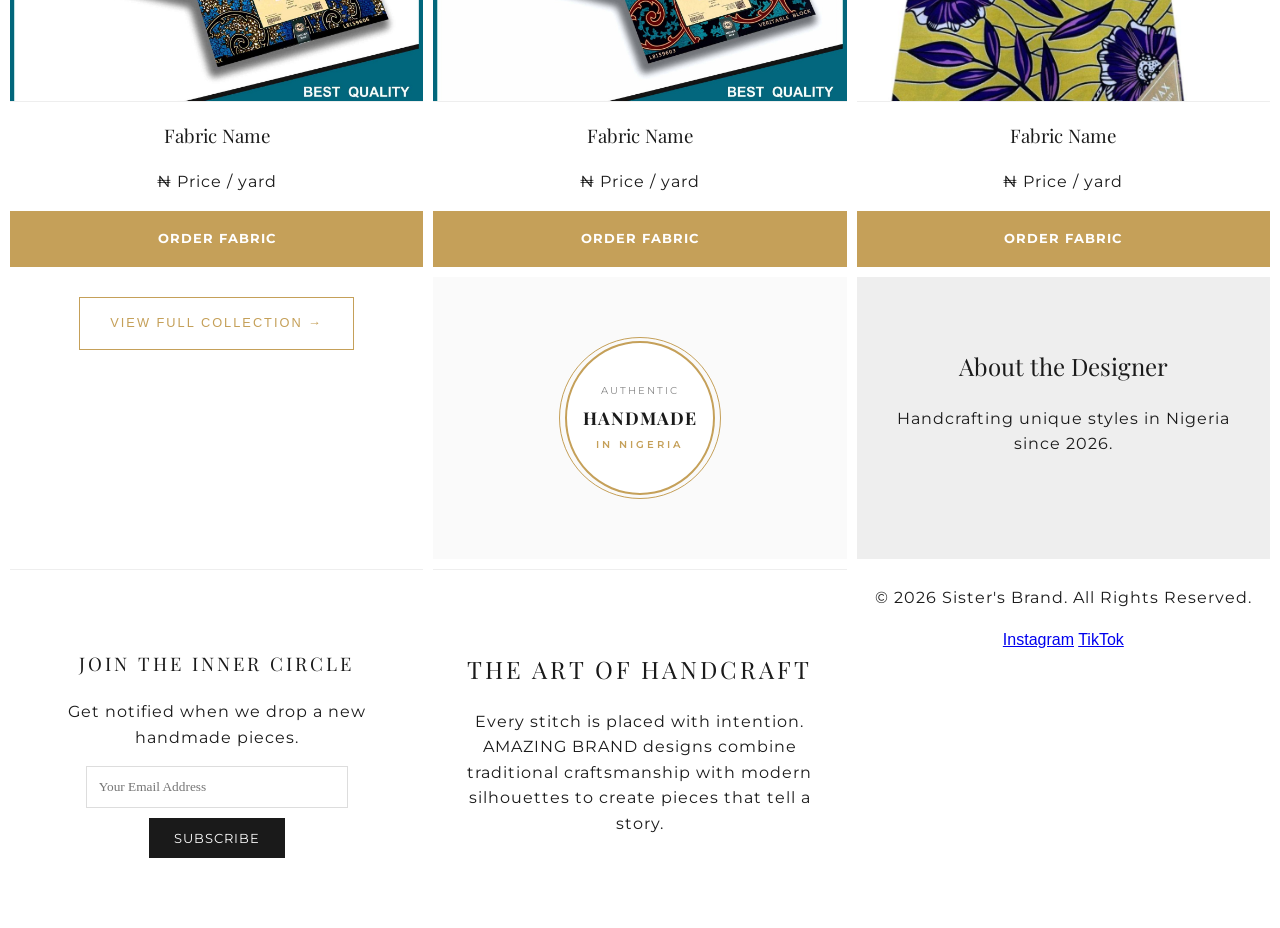
==== commit 32b09bd5: "Add files via upload" ====
--- a/index.html
+++ b/index.html
@@ -24,11 +24,12 @@
         <p>Custom outfits made with love.</p>
     </header>
 
-<div class="category-filter">
-    <button class="filter-btn active" onclick="filterSelection('all')">Show All</button>
-    <button class="filter-btn" onclick="filterSelection('styles')">Styles</button>
-    <button class="filter-btn" onclick="filterSelection('fabrics')">Fabrics</button>
-</div>
+<nav class="category-filter">
+    <a href="index.html" class="filter-btn">Home</a>
+    <a href="styles.html" class="filter-btn">Styles</a>
+    <a href="fabric.html" class="filter-btn">Fabrics</a>
+</nav>
+
 
 <div class="grid">
     <div class="product-card filter-item styles">
@@ -68,59 +69,8 @@
     <p>₦ Price / yard</p>
     <a href="https://wa.me/2347048278105?text=I'm%20interested%20in%20fabric%201" class="buy-btn">Order Fabric</a>
 </div>
-<div class="product-card filter-item fabrics">
-    <img src="images/fabric5.jpg" alt="Fabric Name">
-    <h3>Fabric Name</h3>
-    <p>₦ Price / yard</p>
-    <a href="https://wa.me/2347048278105?text=I'm%20interested%20in%20fabric%201" class="buy-btn">Order Fabric</a>
-</div>
-<div class="product-card filter-item fabrics">
-    <img src="images/fabric6.jpg" alt="Fabric Name">
-    <h3>Fabric Name</h3>
-    <p>₦ Price / yard</p>
-    <a href="https://wa.me/2347048278105?text=I'm%20interested%20in%20fabric%201" class="buy-btn">Order Fabric</a>
-</div>
-<div class="product-card filter-item fabrics">
-    <img src="images/fabric7.jpg" alt="Fabric Name">
-    <h3>Fabric Name</h3>
-    <p>₦ Price / yard</p>
-    <a href="https://wa.me/2347048278105?text=I'm%20interested%20in%20fabric%201" class="buy-btn">Order Fabric</a>
-</div>
-<div class="product-card filter-item fabrics">
-    <img src="images/fabric8.jpg" alt="Fabric Name">
-    <h3>Fabric Name</h3>
-    <p>₦ Price / yard</p>
-    <a href="https://wa.me/2347048278105?text=I'm%20interested%20in%20fabric%201" class="buy-btn">Order Fabric</a>
-</div>
-<div class="product-card filter-item fabrics">
-    <img src="images/fabric9.jpg" alt="Fabric Name">
-    <h3>Fabric Name</h3>
-    <p>₦ Price / yard</p>
-    <a href="https://wa.me/2347048278105?text=I'm%20interested%20in%20fabric%201" class="buy-btn">Order Fabric</a>
-</div>
-<div class="product-card filter-item fabrics">
-    <img src="images/fabric10.jpg" alt="Fabric Name">
-    <h3>Fabric Name</h3>
-    <p>₦ Price / yard</p>
-    <a href="https://wa.me/2347048278105?text=I'm%20interested%20in%20fabric%201" class="buy-btn">Order Fabric</a>
-</div>
-<div class="product-card filter-item fabrics">
-    <img src="images/fabric11.jpg" alt="Fabric Name">
-    <h3>Fabric Name</h3>
-    <p>₦ Price / yard</p>
-    <a href="https://wa.me/2347048278105?text=I'm%20interested%20in%20fabric%201" class="buy-btn">Order Fabric</a>
-</div>
-<div class="product-card filter-item fabrics">
-    <img src="images/fabric12.jpg" alt="Fabric Name">
-    <h3>Fabric Name</h3>
-    <p>₦ Price / yard</p>
-    <a href="https://wa.me/2347048278105?text=I'm%20interested%20in%20fabric%201" class="buy-btn">Order Fabric</a>
-</div>
-<div class="product-card filter-item fabrics">
-    <img src="images/fabric13.jpg" alt="Fabric Name">
-    <h3>Fabric Name</h3>
-    <p>₦ Price / yard</p>
-    <a href="https://wa.me/2347048278105?text=I'm%20interested%20in%20fabric%201" class="buy-btn">Order Fabric</a>
+<div style="text-align: center; padding: 20px;">
+    <a href="fabric.html" class="view-all-btn">View Full Collection →</a>
 </div>
 
 
--- a/style.css
+++ b/style.css
@@ -89,12 +89,11 @@
     font-style: italic;
     color: #888;
 }
-
-..grid {
+.grid {
     display: grid;
-    grid-template-columns: repeat(2, 1fr); /* 2 columns on mobile */
-    gap: 15px;
-    padding: 15px;
+    grid-template-columns: repeat(2, 1fr);
+    gap: 10px; /* Reduced gap from 15px to 10px */
+    padding: 10px;
 }
 
 @media (min-width: 768px) {
@@ -376,3 +375,32 @@
     color: var(--accent-gold);
     font-weight: 600;
 }
+.product-card img {
+    width: 100%;
+    aspect-ratio: 1/1; /* This makes all images a perfect square */
+    object-fit: cover; /* This "zooms in" to fill the square without stretching the pattern */
+    display: block;
+    border-bottom: 1px solid var(--border-light);
+}
+.view-all-btn {
+    display: inline-block;
+    padding: 15px 30px;
+    border: 1px solid var(--accent-gold);
+    color: var(--accent-gold);
+    text-decoration: none;
+    text-transform: uppercase;
+    font-size: 0.8rem;
+    letter-spacing: 2px;
+    transition: 0.3s;
+}
+
+.view-all-btn:hover {
+    background: var(--accent-gold);
+    color: white;
+}
+
+/* Special styling for the Styles Page images */
+.styles-grid .product-card img {
+    aspect-ratio: 2/3; /* Taller images for full-length outfits */
+    object-fit: cover;
+}
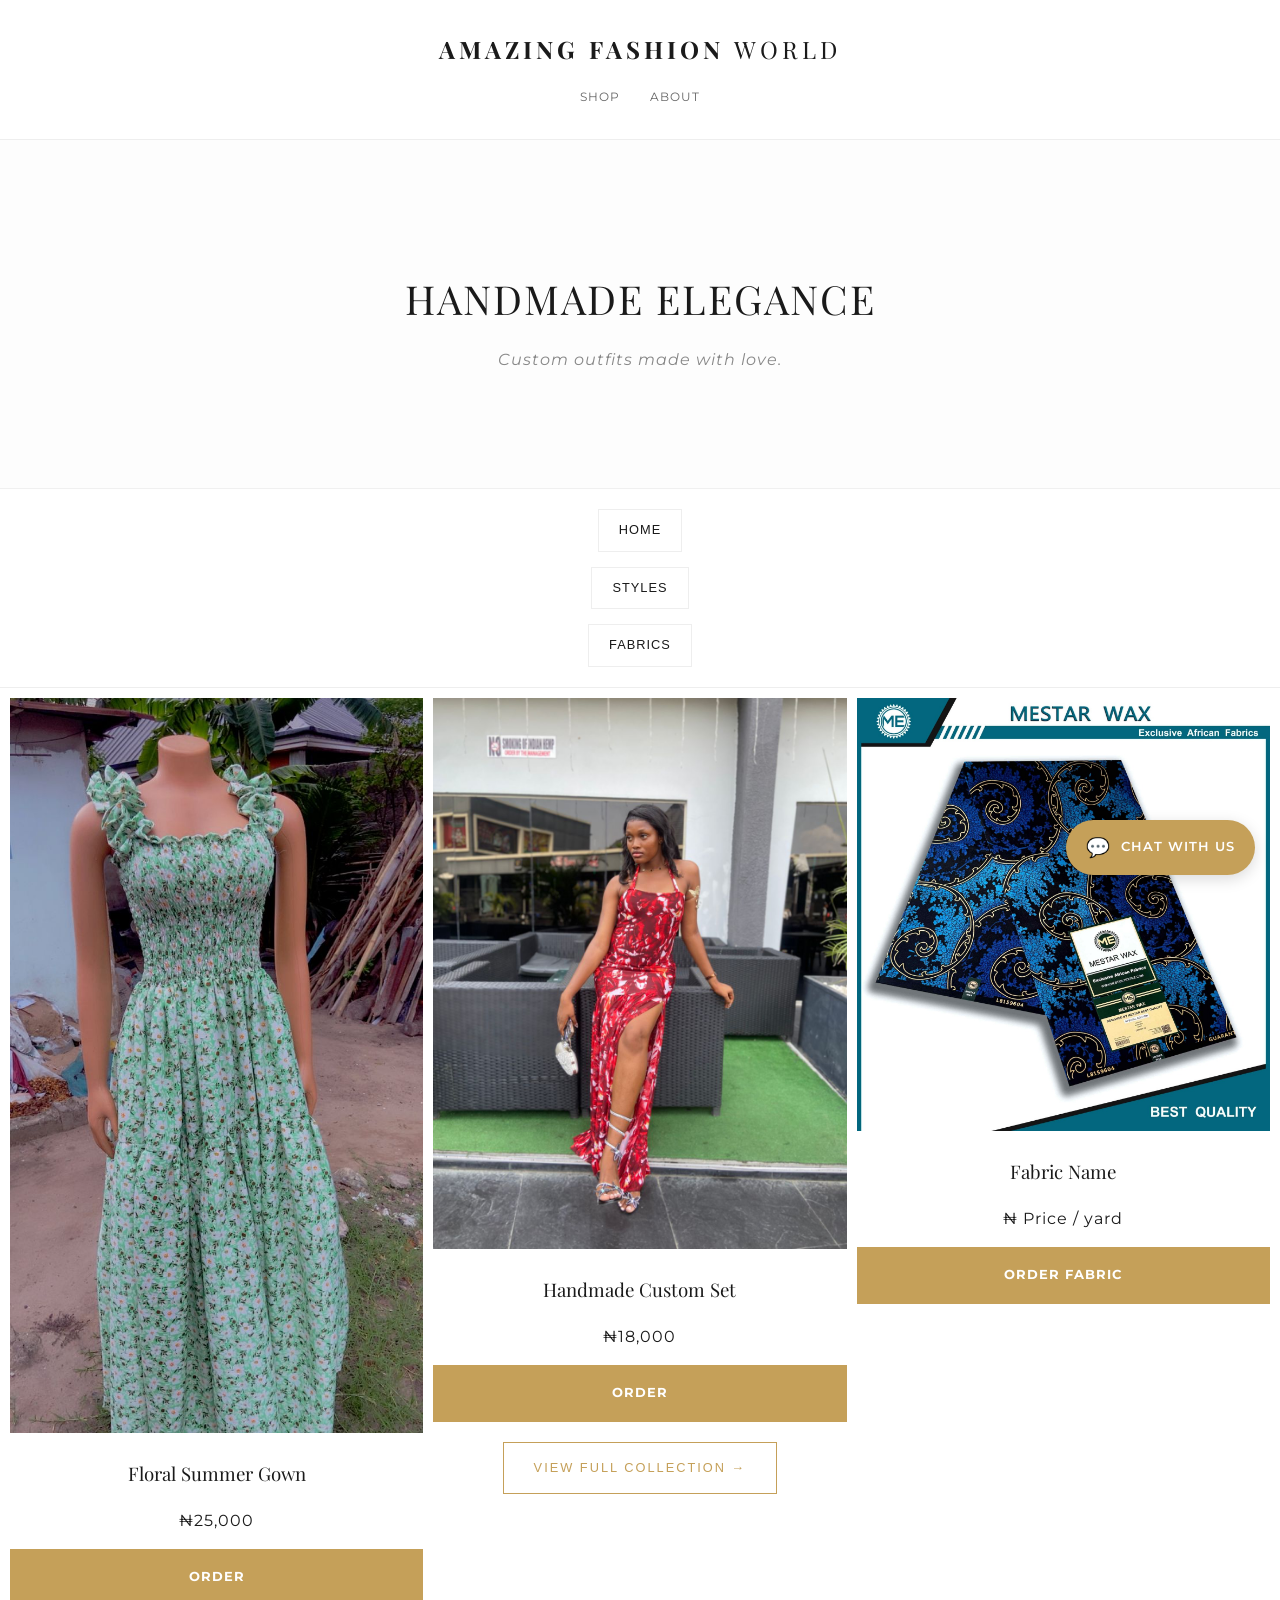
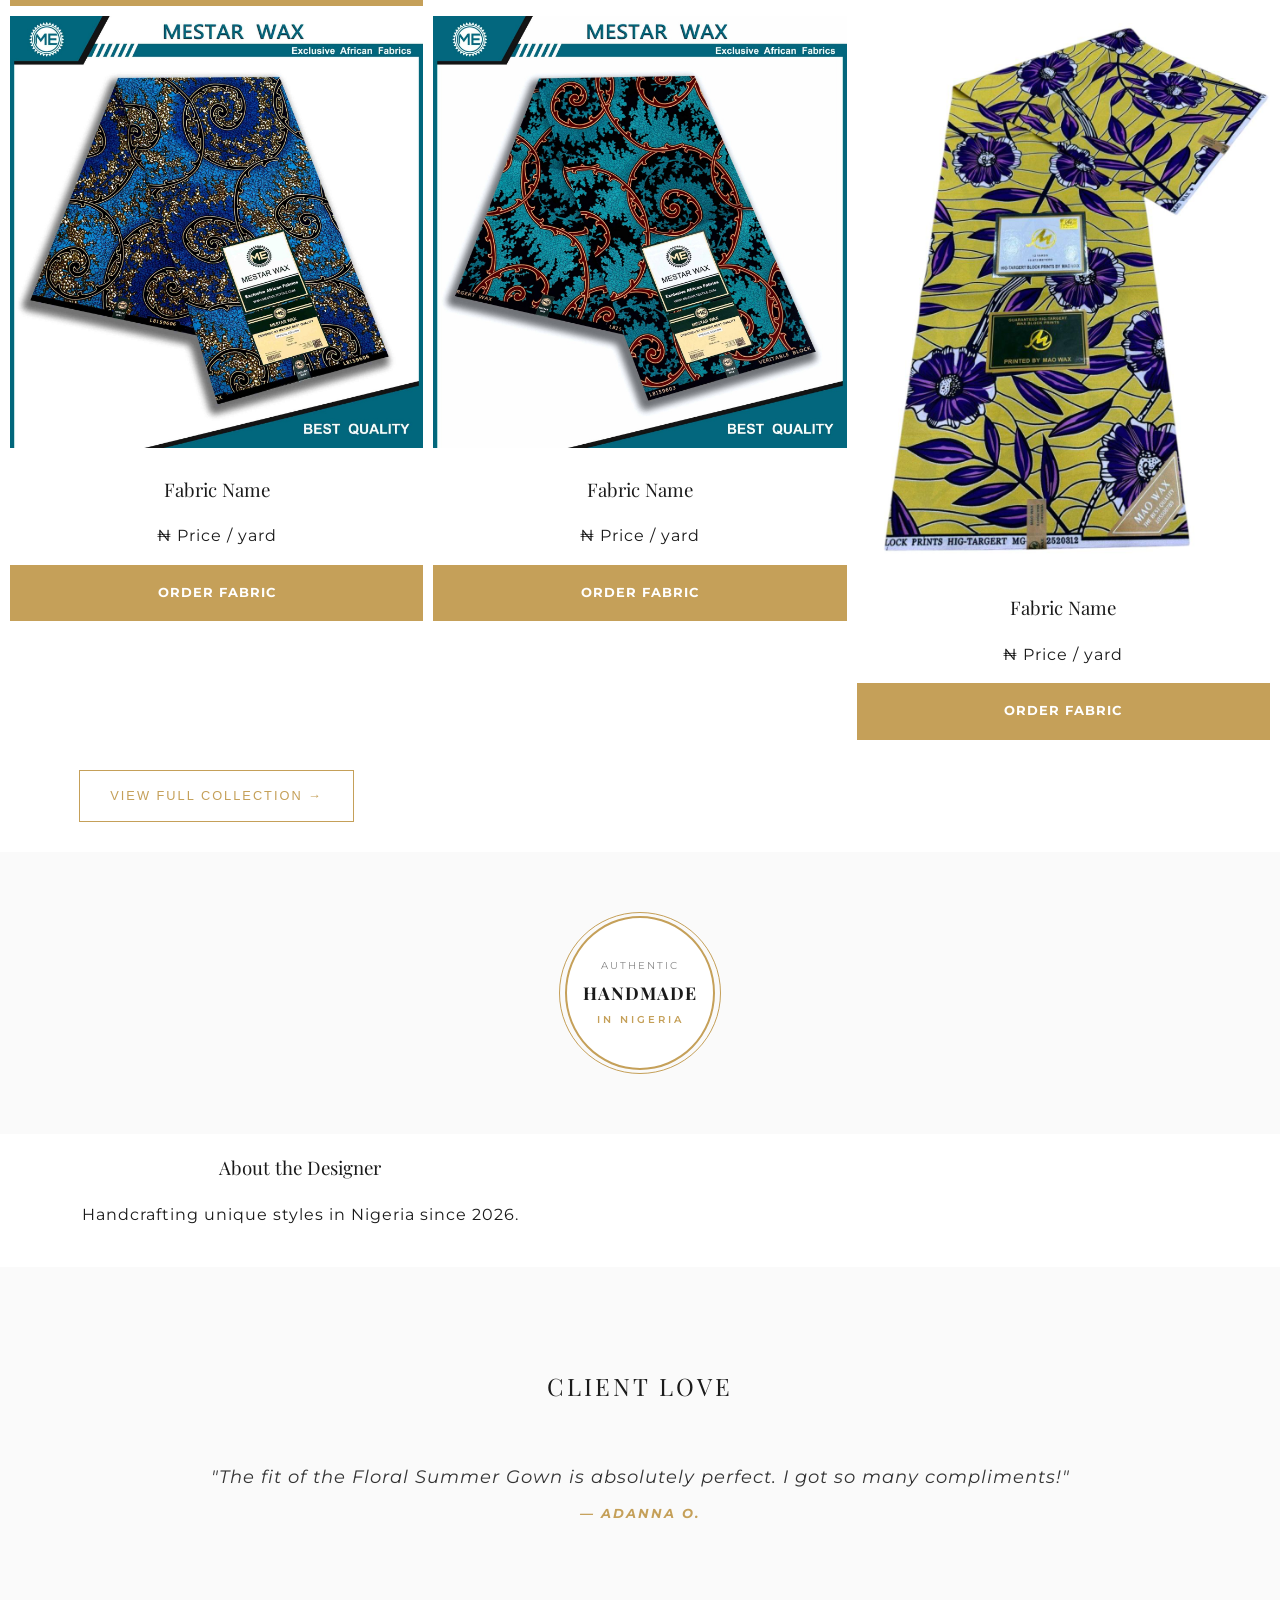
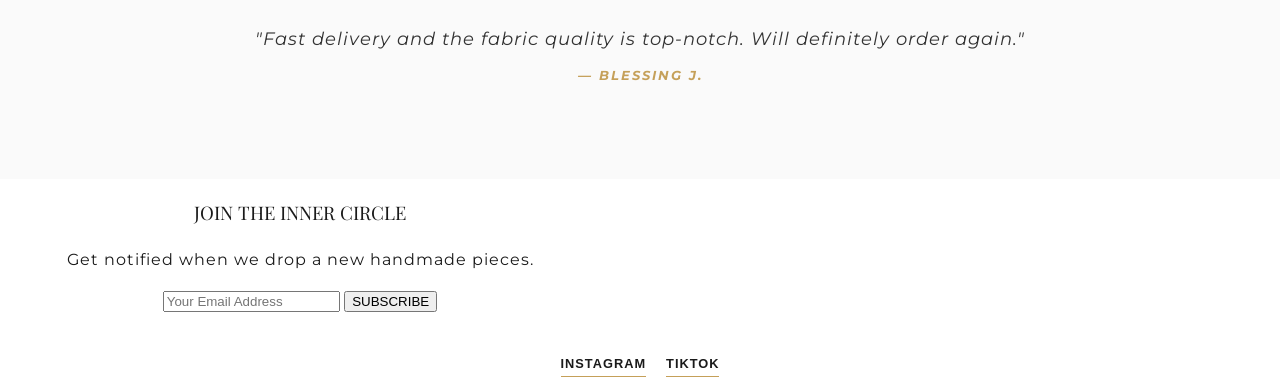
==== commit 72c2ac33: "Add files via upload" ====
--- a/index.html
+++ b/index.html
@@ -44,6 +44,11 @@
         <h3>Handmade Custom Set</h3>
         <p>₦18,000</p>
         <a href="https://wa.me/2347048278105?text=I%20want%20the%20Set" class="buy-btn">Order</a>
+        
+        <div style="text-align: center; padding: 20px;">
+    <a href="styles.html" class="view-all-btn">View Full Collection →</a>
+</div>
+        
     </div>
 <div class="product-card filter-item fabrics">
     <img src="images/fabric1.jpg" alt="Fabric Name">
@@ -73,6 +78,7 @@
     <a href="fabric.html" class="view-all-btn">View Full Collection →</a>
 </div>
 
+</div> </section>
 
 <div class="brand-seal-container">
     <div class="brand-seal">
@@ -84,26 +90,34 @@
     </div>
 </div>
 
-</section>
-<section id="about" style="padding: 50px 20px; background: #eee;">
-    <h2>About the Designer</h2>
-    <p>Handcrafting unique styles in Nigeria since 2026.</p>
+    <div class="about-designer">
+        <h3>About the Designer</h3>
+        <p>Handcrafting unique styles in Nigeria since 2026.</p>
+    </div>
+<section class="reviews-section">
+    <h2 class="section-title">Client Love</h2>
+    <div class="reviews-container">
+        <div class="review-card">
+            <p class="quote">"The fit of the Floral Summer Gown is absolutely perfect. I got so many compliments!"</p>
+            <p class="client-name">— Adanna O.</p>
+        </div>
+        <div class="review-card">
+            <p class="quote">"Fast delivery and the fabric quality is top-notch. Will definitely order again."</p>
+            <p class="client-name">— Blessing J.</p>
+        </div>
+    </div>
 </section>
 
-<section id="contact" class="newsletter">
-    <h3>Join the Inner Circle</h3>
-    <p>Get notified when we drop a new handmade pieces.</p>
-    <form>
-        <input type="email" placeholder="Your Email Address" class="email-input">
-        <button type="submit" class="dark-btn">Subscribe</button>
-    </form>
-</section>
+    <div class="newsletter-section">
+        <h3>JOIN THE INNER CIRCLE</h3>
+        <p>Get notified when we drop a new handmade pieces.</p>
+        <form>
+            <input type="email" placeholder="Your Email Address">
+            <button type="submit">SUBSCRIBE</button>
+        </form>
+    </div>
+</div>
 
-<section id="about" class="about-section">
-    <div class="about-content">
-        <h2>The Art of Handcraft</h2>
-        <p>Every stitch is placed with intention. AMAZING BRAND designs combine traditional craftsmanship with modern silhouettes to create pieces that tell a story.</p>
-    </div>
 </section>
 <script>
 function filterSelection(c) {
@@ -142,9 +156,9 @@
 </html>
 
 <footer>
-    <p>&copy; 2026 Sister's Brand. All Rights Reserved.</p>
-    <div class="socials">
-        <a href="#">Instagram</a>
-        <a href="#">TikTok</a>
-    </div>
+    <p><div class="social-links">
+    <a href="https://instagram.com/ojatahesther" target="_blank" class="social-icon">Instagram</a>
+    <a href="https://tiktok.com/@amazingfashion87" target="_blank" class="social-icon">TikTok</a>
+</div>
 </footer>
+
--- a/style.css
+++ b/style.css
@@ -377,11 +377,12 @@
 }
 .product-card img {
     width: 100%;
-    aspect-ratio: 1/1; /* This makes all images a perfect square */
-    object-fit: cover; /* This "zooms in" to fill the square without stretching the pattern */
-    display: block;
-    border-bottom: 1px solid var(--border-light);
-}
+    height: auto; 
+    object-fit: contain; /* Shows the full outfit */
+    background-color: #f4f4f4; /* Adds a neutral background */
+}
+
+
 .view-all-btn {
     display: inline-block;
     padding: 15px 30px;
@@ -403,4 +404,199 @@
 .styles-grid .product-card img {
     aspect-ratio: 2/3; /* Taller images for full-length outfits */
     object-fit: cover;
-}+}
+
+.booking-section {
+    background-color: #1a1a1a; /* Dark charcoal for a luxury "studio" feel */
+    color: white;
+    padding: 60px 20px;
+    text-align: center;
+    margin: 40px 0;
+}
+
+.booking-content h2 {
+    font-family: var(--font-header);
+    letter-spacing: 3px;
+    text-transform: uppercase;
+    margin-bottom: 15px;
+}
+
+.booking-content p {
+    font-family: var(--font-body);
+    font-size: 0.9rem;
+    line-height: 1.6;
+    max-width: 500px;
+    margin: 0 auto 30px;
+    color: #ccc;
+}
+
+.booking-btn {
+    display: inline-block;
+    background-color: var(--accent-gold);
+    color: white;
+    padding: 18px 35px;
+    text-decoration: none;
+    text-transform: uppercase;
+    font-weight: 600;
+    letter-spacing: 2px;
+    font-size: 0.8rem;
+    border-radius: 2px;
+    transition: 0.3s;
+}
+
+.booking-btn:hover {
+    background-color: white;
+    color: var(--text-dark);
+}
+.booking-banner {
+    background: #1a1a1a;
+    color: #fff;
+    padding: 40px 20px;
+    text-align: center;
+    margin-top: 30px;
+}
+
+.gold-btn {
+    display: inline-block;
+    background: var(--accent-gold);
+    color: white;
+    padding: 12px 25px;
+    text-decoration: none;
+    margin-top: 15px;
+    font-weight: bold;
+    text-transform: uppercase;
+}
+/* Stacks items in one column on mobile */
+@media (max-width: 600px) {
+  .product-grid, .features-grid {
+    display: grid;
+    grid-template-columns: 1fr; /* Single column layout */
+    gap: 20px;
+  }
+}
+
+/* Keeps two columns for larger screens */
+@media (min-width: 601px) {
+  .product-grid, .features-grid {
+    display: grid;
+    grid-template-columns: 1fr 1fr; /* Two-column layout */
+    gap: 20px;
+  }
+}
+/* This forces the footer parts to be full-width stacks */
+.footer-container {
+    display: flex;
+    flex-direction: column; /* Stacks them vertically */
+    align-items: center;
+    width: 100%;
+    padding: 20px;
+    background-color: #f9f9f9; /* Optional: light background to separate from products */
+}
+
+.about-designer, .newsletter-section, .brand-seal-section {
+    width: 100%;
+    max-width: 600px; /* Keeps it readable on tablets */
+    text-align: center;
+    margin-bottom: 40px; /* Space between each part */
+}
+
+.brand-seal-section {
+    display: flex;
+    justify-content: center;
+    padding: 60px 0;
+    width: 100%;
+}
+
+.brand-seal-inner {
+    width: 180px;
+    height: 180px;
+    border: 2px solid var(--accent-gold); /* That gold circle */
+    border-radius: 50%; /* Makes it a circle */
+    display: flex;
+    flex-direction: column;
+    justify-content: center;
+    align-items: center;
+    text-align: center;
+    padding: 20px;
+}
+
+.seal-text {
+    font-size: 0.6rem;
+    letter-spacing: 2px;
+    color: #888;
+}
+
+.seal-title {
+    font-size: 0.9rem;
+    font-weight: bold;
+    letter-spacing: 3px;
+    margin: 5px 0;
+}
+
+.seal-location {
+    font-size: 0.6rem;
+    letter-spacing: 2px;
+}
+
+.seal-line {
+    width: 40px;
+    border: 0.5px solid var(--accent-gold);
+    margin: 5px 0;
+}
+
+/* Reviews Styling */
+.reviews-section {
+    background-color: #fafafa;
+    padding: 60px 20px;
+    text-align: center;
+}
+
+.reviews-container {
+    display: flex;
+    flex-direction: column;
+    gap: 30px;
+    margin-top: 20px;
+}
+
+.review-card {
+    padding: 20px;
+    font-style: italic;
+}
+
+.quote {
+    font-size: 1.1rem;
+    color: #333;
+    margin-bottom: 10px;
+}
+
+.client-name {
+    font-size: 0.8rem;
+    font-weight: bold;
+    text-transform: uppercase;
+    letter-spacing: 2px;
+    color: var(--accent-gold);
+}
+
+/* Social Links Styling */
+.social-links {
+    margin-top: 20px;
+    display: flex;
+    justify-content: center;
+    gap: 20px;
+}
+
+.social-icon {
+    text-decoration: none;
+    color: var(--text-dark);
+    font-size: 0.8rem;
+    font-weight: bold;
+    text-transform: uppercase;
+    letter-spacing: 1px;
+    border-bottom: 1px solid var(--accent-gold);
+    padding-bottom: 2px;
+    transition: 0.3s;
+}
+
+.social-icon:hover {
+    color: var(--accent-gold);
+}
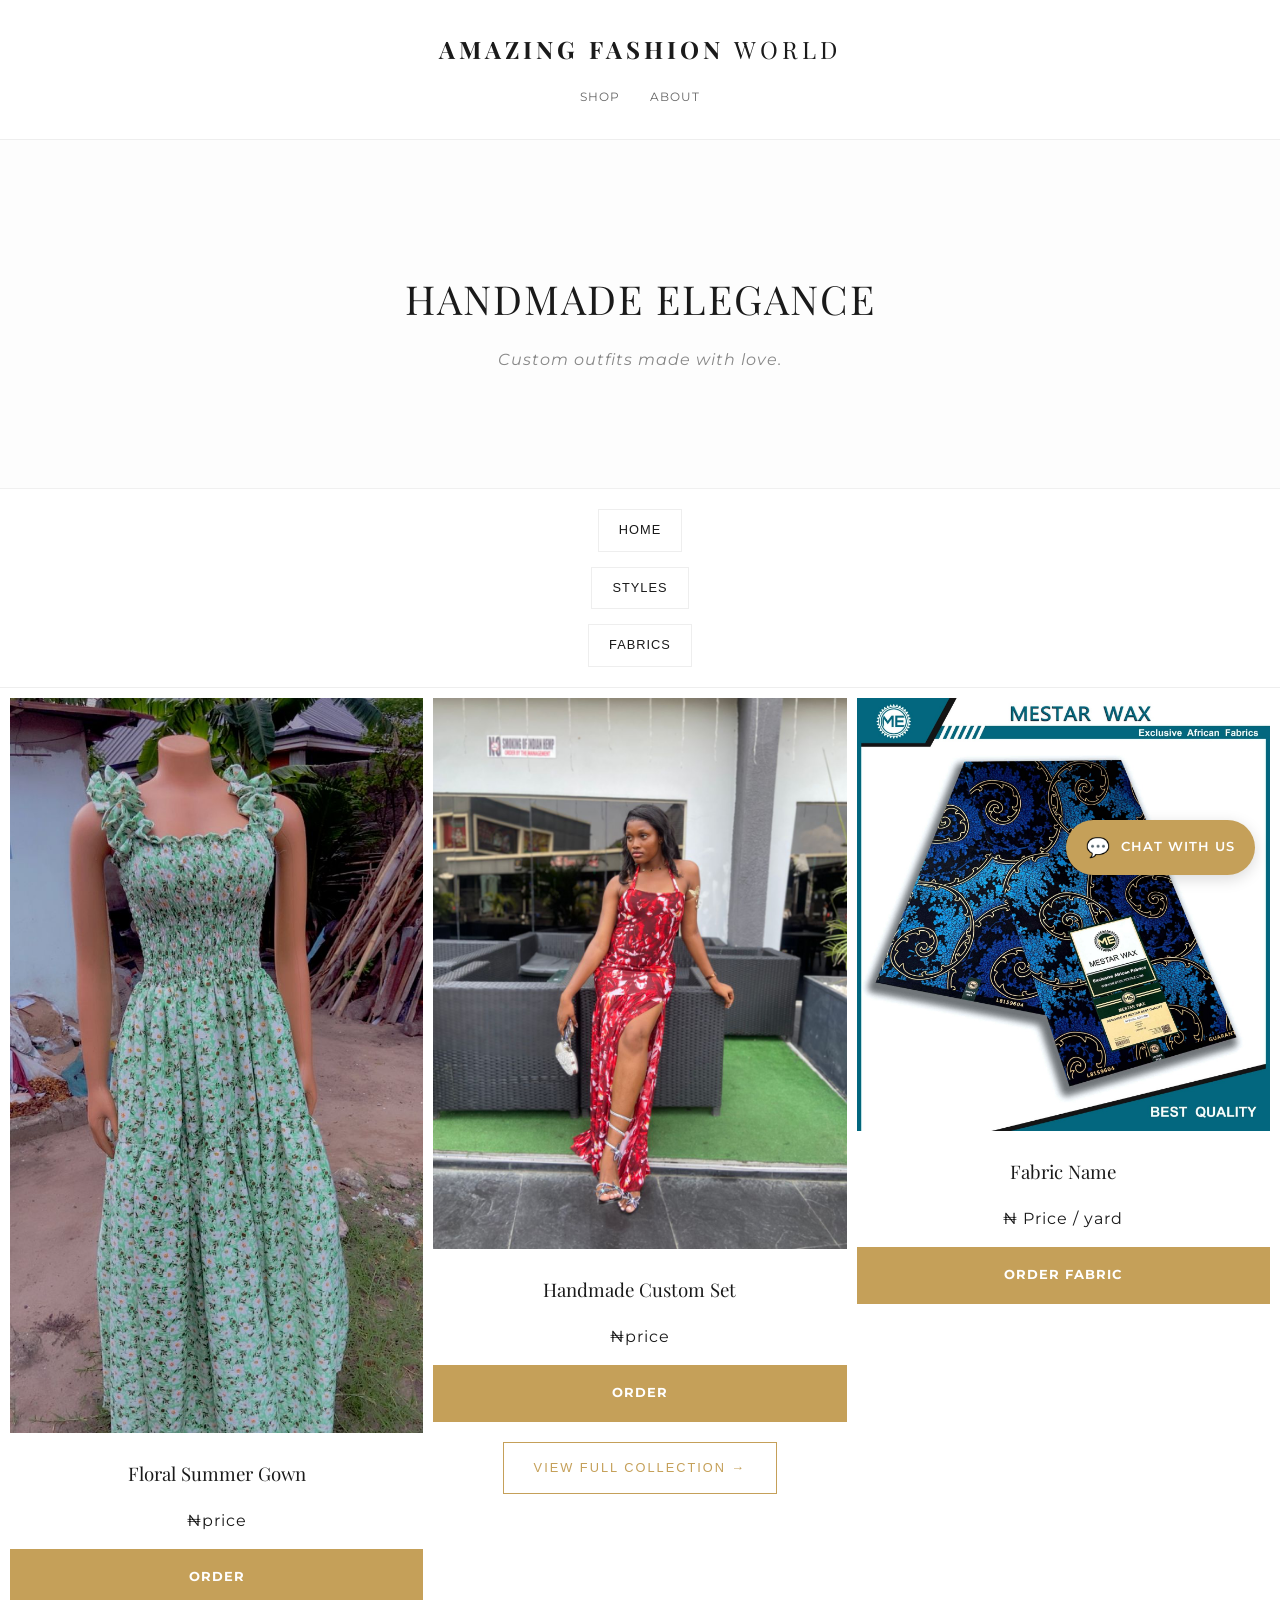
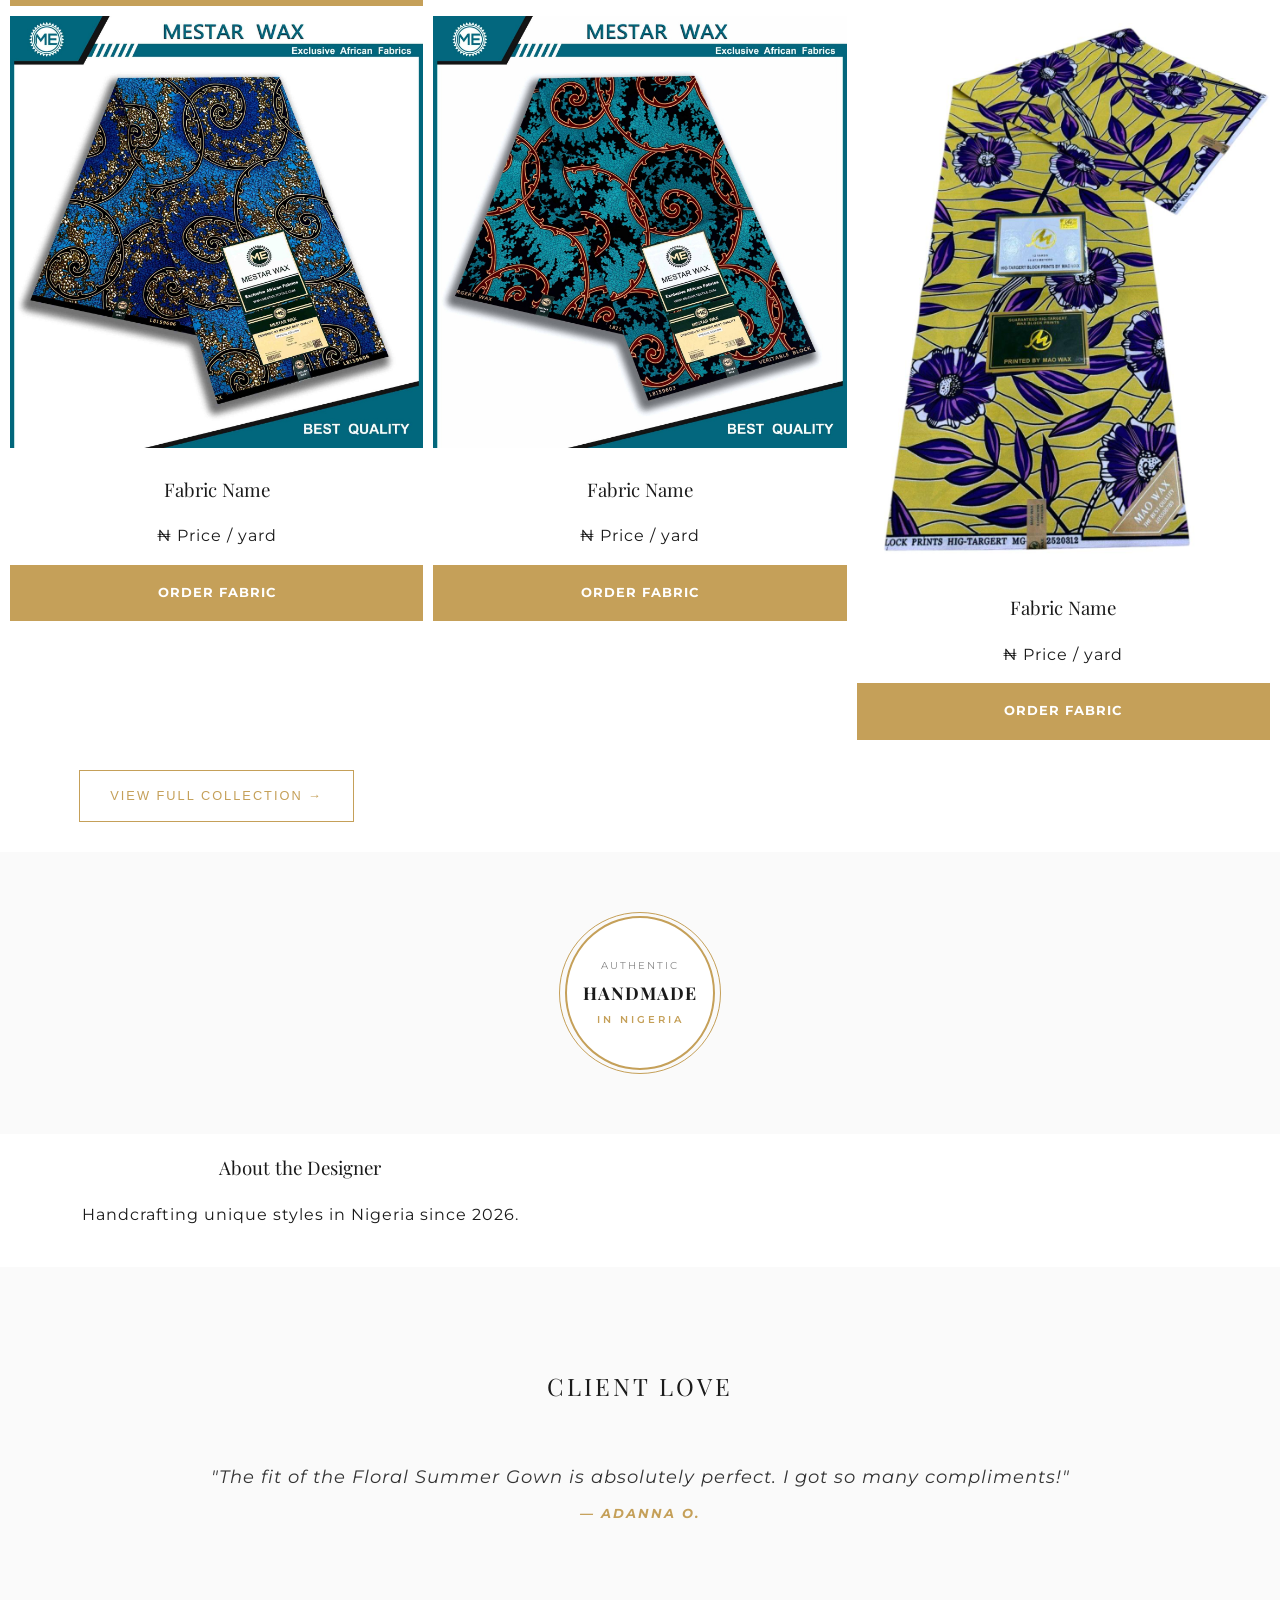
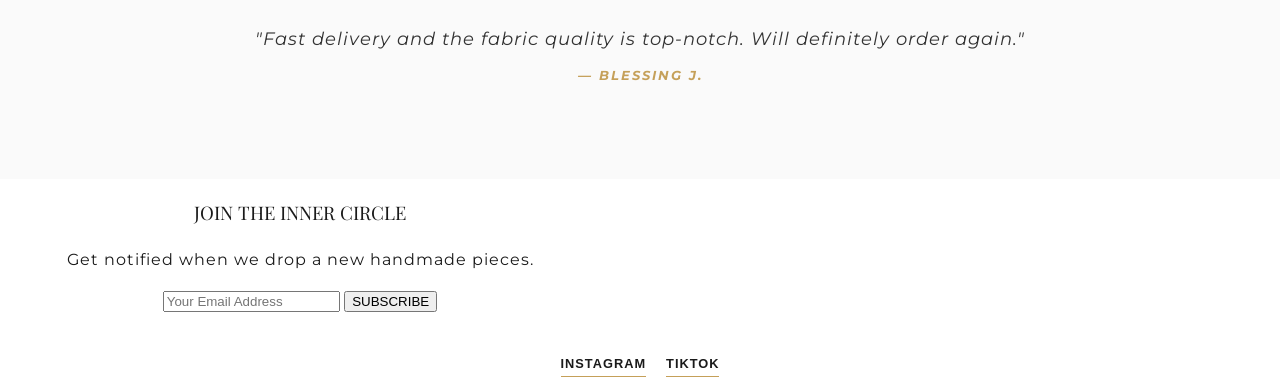
==== commit b1590002: "Update index.html" ====
--- a/index.html
+++ b/index.html
@@ -35,14 +35,14 @@
     <div class="product-card filter-item styles">
         <img src="images/outfit1.jpg" alt="Gown">
         <h3>Floral Summer Gown</h3>
-        <p>₦25,000</p>
+        <p>₦price</p>
         <a href="https://wa.me/2347048278105?text=I%20want%20the%20Gown" class="buy-btn">Order</a>
     </div>
 
     <div class="product-card filter-item styles">
         <img src="images/outfit2.jpg" alt="Set">
         <h3>Handmade Custom Set</h3>
-        <p>₦18,000</p>
+        <p>₦price</p>
         <a href="https://wa.me/2347048278105?text=I%20want%20the%20Set" class="buy-btn">Order</a>
         
         <div style="text-align: center; padding: 20px;">
